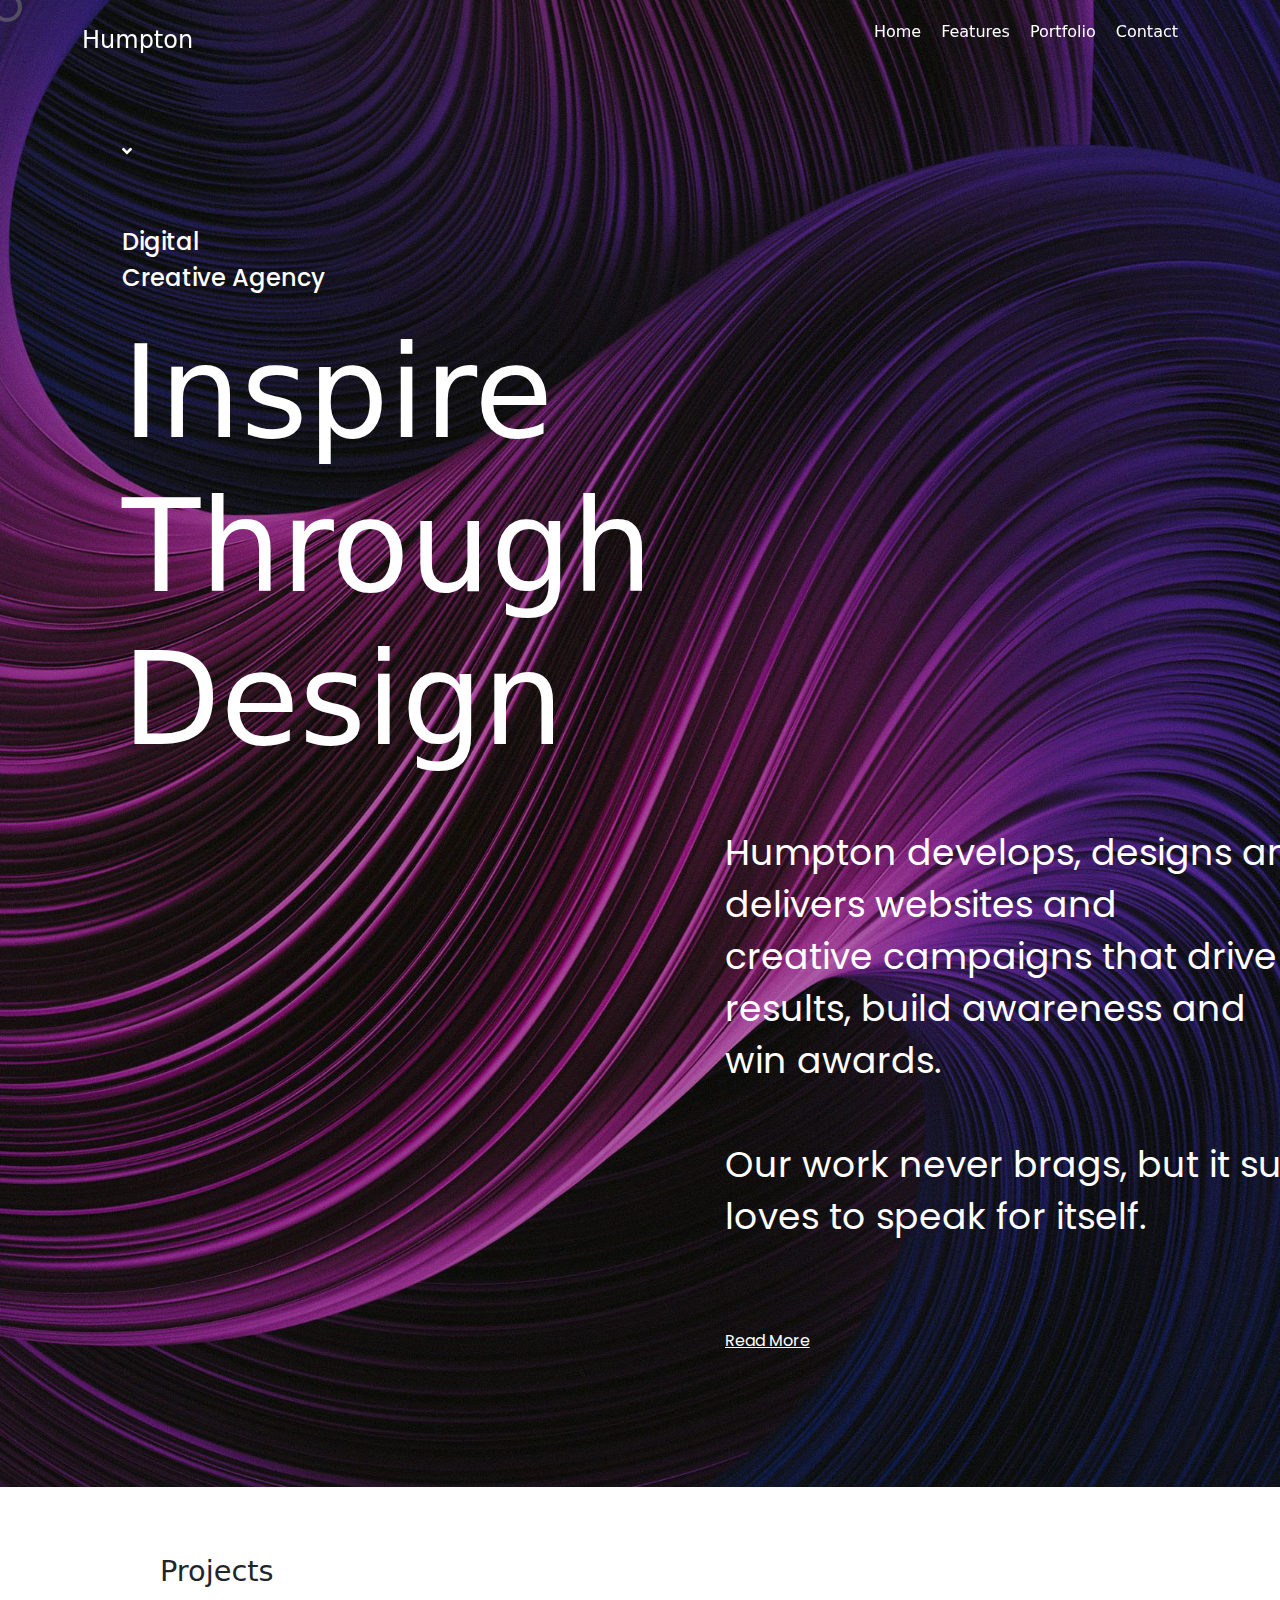
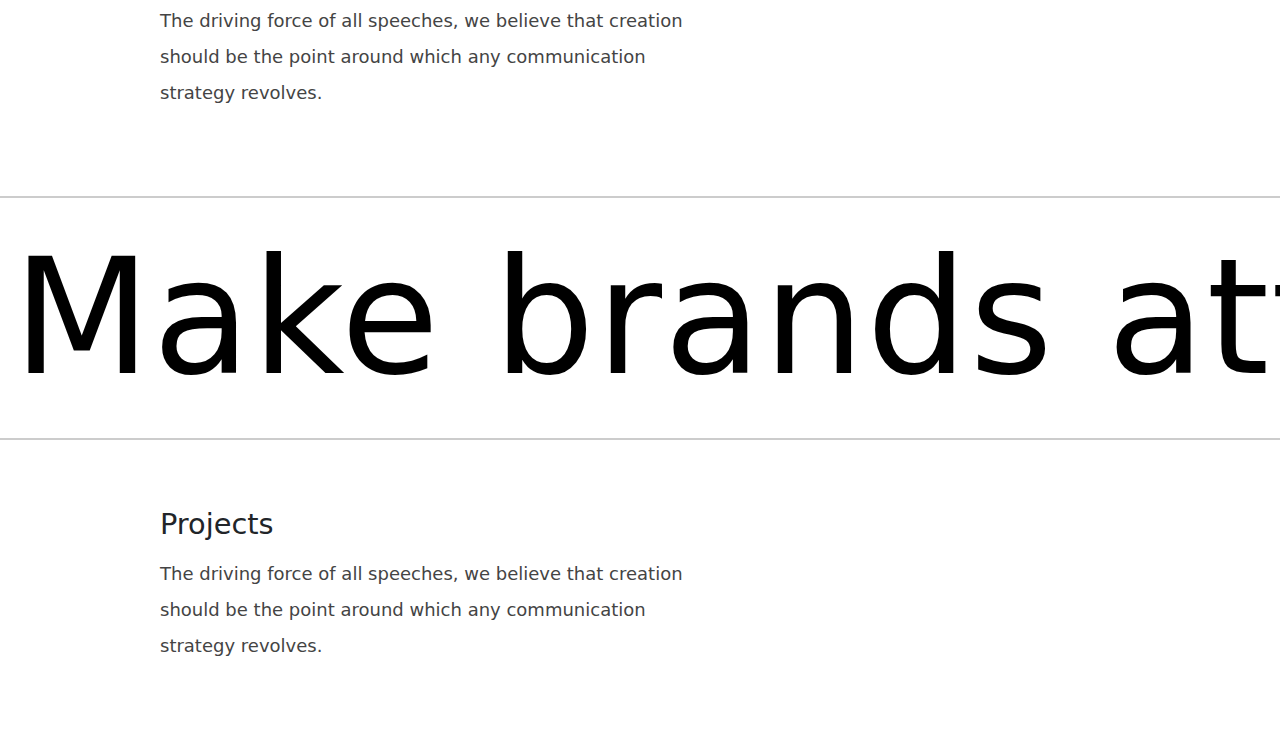
==== index.html @ 31790aa1 "first commit" ====
<!DOCTYPE html>
<html lang="en">
<head>
    <meta charset="UTF-8">
    <meta name="viewport" content="width=device-width, initial-scale=1.0">
    <title>Your Website Title</title>
    <link rel="stylesheet" href="styles.css">
    <link href="https://cdn.jsdelivr.net/npm/bootstrap@5.3.0/dist/css/bootstrap.min.css" rel="stylesheet">
    <link
  rel="stylesheet"
  href="https://cdn.jsdelivr.net/npm/swiper@10/swiper-bundle.min.css"
/>

<script src="https://cdn.jsdelivr.net/npm/swiper@10/swiper-bundle.min.js"></script>
    <link href="https://fonts.googleapis.com/css2?family=Poppins:wght@300;400;500;600&display=swap" rel="stylesheet">
    <link rel="stylesheet" href="https://cdnjs.cloudflare.com/ajax/libs/font-awesome/5.15.4/css/all.min.css">
</head>
<body>
    <div class="cursor"></div>
    <header>
        <div class="container">
            <div class="logo">
                <a href="#">Humpton</a>
            </div>
            <ul class="nav-links">
                <li><a href="#">Home</a></li>
                <li><a href="#">Features</a></li>
                <li><a href="#">Portfolio</a></li>
                <li><a href="#">Contact</a></li>
            </ul>
        </div>
    </header>
    <section id="hero" class="has-image">
    
        <div id="hero-styles" class="container">
          
            <div id="hero-caption" class="content-max-width text-align-left block-title">
                <div class="inner row">
                    
                    <div class="col-md-12">
                        <div class="hero-arrow ">
                            <i class="fas fa-angle-down"></i>
                        </div>
                        <div class="hero-subtitle"><span>Digital</span><br><span>Creative Agency</span></div>
                        <div class="hero-title-wrapper">
                            <div class="hero-title">
                                <span>Inspire<br>Through<br>Design</span>
                            </div>
                        </div>
                        
                    </div>
                    
                </div>

                <div class="row">

                    <div class="col-md-9 offset-md-8">
                        <div id="hero-description" class="content-max-width">
                            <div class="inner">
                                <div class="hero-text no-max-width">
                                    <div class="one_half">
                                        <!-- Add content for the left column if needed -->
                                    </div>
                                    <div class="one_half last">
                                        <div class="hero-text">
                                            <span>Humpton develops, designs and <br/>delivers websites and  <br/>creative campaigns that drive<br/> results, build awareness and<br/> win awards. <br><br> Our work never brags, but it sure loves to speak for itself.</span>
                                        </div>
                                        <br>
                                        
                                        <div class="button-wrap right button-link large-btn has-animation animated d-flex">
                                            <a class="read-more-link" href="about.html" data-type="page-transition">
                                                <div class="button-text sticky right">
                                                    <span data-hover="Read More">Read More</span>
                                                </div>
                                            </a>
                                            <div class="icon-wrap parallax-wrap">
                                                <div class="button-icon parallax-element">
                                                    <i class="fa-solid fa-arrow-right"></i>
                                                </div>
                                            </div>
                                           
                                        </div>
                                        
                                        
                                    </div>
                                </div>
                            </div>
                        </div>
                    </div>
                </div>
                
            </div>
        </div>

 
    </section>
    <section  class="projects-section "> 

                <h4 class="p-h">Projects</h3>
            <p class="p-p">The driving force of all speeches, we believe that creation <br/>should be the point around which any communication<br/> strategy revolves.</p>
    </section>
    <div class="marquee-container">
        <div class="marquee-lines"></div>
        <div class="marquee">
          <div class="marquee-text">
            <span>Make brands attractive and connect them to their audiences.</span>
          </div>
          <div class="marquee-text">
            <span>Make brands attractive and connect them to their audiences.</span>
          </div>
          <div class="marquee-text">
            <span>Make brands attractive and connect them to their audiences.</span>
          </div>
        </div>
        <div class="marquee-lines"></div>

      </div>
      <section  class="projects-section "> 

        <h4 class="p-h">Projects</h3>
    <p class="p-p">The driving force of all speeches, we believe that creation <br/>should be the point around which any communication<br/> strategy revolves.</p>
</section> 

</body>
<script>
           const cursor = document.querySelector('.cursor');

        document.addEventListener('mousemove', e => {
            cursor.setAttribute("style", "top: "+(e.pageY - 10)+"px; left: "+(e.pageX - 10)+"px;")
        })

        document.addEventListener('click', () => {
            cursor.classList.add("expand");

            setTimeout(() => {
                cursor.classList.remove("expand");
            }, 500)
        })
</script>
</html>
---- styles.css ----
/* Reset some default styles */
body, h1, h2, h3, p, ul, li {
    margin: 0;
    padding: 0;
  }
  
  body {
    font-family: Arial, sans-serif;
  }
  
  /* Header styles */
  header {
    color: #fff;
    position: fixed;
    width: 100%;
    z-index: 1000;
    transition: background-color 0.3s;
  }
  
  .header-sticky {
    background-color: rgba(0, 0, 0, 0.9);
  }
  
  .container {
    max-width: 1200px;
    margin: 0 auto;
    padding: 20px;
    display: flex;
    justify-content: space-between;
    align-items: center;
  }
  
  .logo a {
    color: #fff;
    font-size: 24px;
    text-decoration: none;
  }
  
  .nav-links {
    list-style: none;
    display: flex;
  }
  
  .nav-links li {
    margin-right: 20px;
  }
  
  .nav-links a {
    color: #fff;
    text-decoration: none;
    transition: color 0.3s;
  }
  
  .nav-links a:hover {
    color: #d5a368;
  }
  
  /* Hero section styles */
  #hero {
    position: relative;
    /* height: 200vh;  */
    /* padding-left: 60px; */
    padding: 60px;
    position: relative;
    background-image: url('./02hero-scaled.jpg');
    background-size: cover;
    background-position: center;
    color: #fff;
    display: flex;
    justify-content: center;
    align-items: center;
  }
  
  #hero-styles {
    position: relative;
    z-index: 2;
    /* padding-top: 60px; */
  }
  
  #hero-caption {
    color: #fff;
    padding: 40px;
  }
  
  .hero-subtitle {
    font-size: 24px;
    font-family: 'Poppins', sans-serif;
    font-weight: 500;
    line-height: 36px;
    margin-bottom: 20px;
    width: 100%;
    z-index: 10;
    position: relative;
    display: block;
    overflow: hidden;
    margin-left: 0px;

  }
  
  .hero-title {
    margin-top: 10px;
    margin-bottom: 20px;
    font-size: 10vw;
    line-height: 12vw;
    padding: 10;
  }
  
  .hero-footer {
    padding: 20px;
  }
  
  .scroll-down {
    display: inline-block;
    padding: 10px 20px;
    border: 2px solid #fff;
    border-radius: 50%;
    transition: background-color 0.3s;
  }
  
  .scroll-down:hover {
    background-color: #fff;
  }
  
  .scroll-down i {
    font-size: 24px;
  }
  
  #hero-image-wrapper {
    position: absolute;
    top: 0;
    left: 0;
    width: 100%;
    height: 100%;
    overflow: hidden;
    z-index: 1;
  }
  
  #hero-bg-image {
    position: absolute;
    top: 0;
    left: 0;
    width: 100%;
    height: 100%;
    background-size: cover;
    background-position: center center;
    background-repeat: no-repeat;
  }
  .inner{
    padding-top: 30px;

  }
  .hero-arrow{
    opacity: 1;
    transform: translate3d(0px, -60px, 0px);
    padding-top: 20px;
    margin-top: 30px;
  }
  .scroll-down {
    /* position: absolute; */
    /* bottom: 370px; */
    /* right: 20px; */
    opacity: 1;
    transition: opacity 0.3s;
    float: right;
  }
  
  .fade-out {
    opacity: 0;
  }
  .hero-text{
    font-size: 36px;
    font-family: 'Poppins', sans-serif;
    font-weight: 400;
    line-height: 52px;
    margin-bottom: 0px;
    width: 100%;
    max-width: 880px;
    z-index: 10;
    position: relative;
    display: block;
    overflow: hidden;
    margin-left: 0px;
    
  }


    #hero-description .col-md-7 {
            padding-top: 40px; 
            margin-left: 30px;
        }
.read-more-link{
    color: #fff;
    font-size: 16px;
    font-family: 'Poppins', sans-serif;
    font-weight: 400;
    line-height: 52px;
    margin-bottom: 0px;
    width: 100%;
    max-width: 880px;
    z-index: 10;
    position: relative;
    display: block;
    overflow: hidden;
    margin-left: 0px;
}
.button-wrap.right {
    margin-top: 20px;
}

/* Style the right arrow icon */
.read-more-link:hover .button-icon {
    transform: translateX(5px); /* Move the icon to the right */
}
.button-wrap.right {
    margin-top: 20px; /* Adjust this margin as needed */
    align-items: center; /* Align items vertically in the flex container */
}

.button-text.sticky {
    margin-right: 10px; /* Adjust this margin to make the button and icon closer */
}
.button-wrap.right {
    margin-top: 20px; /* Adjust this margin as needed */
    align-items: center; /* Align items vertically in the flex container */
    position: relative; /* Add relative positioning to the container */
}

.icon-wrap {
    display: none; /* Initially hide the icon */
    position: absolute; /* Position the icon absolutely within the container */
    right: 0;
}

.button-wrap.right:hover .icon-wrap {
    display: block; 
}

.projects-section{
    padding: 60px;
    margin-left: 100px;
}
.p-h{
    font-size: calc(1rem + 1vw);
    line-height: calc(1rem + 2.5vw);
}
.p-p{
    font-size: 18px;
    line-height: 36px;
    margin-bottom: 25px;
    color: #444;
    font-weight: 500;
}
.marquee {
      overflow: hidden;
      white-space: nowrap;
      
  }
  
  .marquee-text {
      display: inline-block;
      animation: marquee 15s linear infinite;
  }
  
  @keyframes marquee {
      0% {
      transform: translateX(0); 
    }
      100% { 
      transform: translateX(-100%); 
    }
  }
  .marquee-text span {
      display: inline-block;
    font-size: 10rem;
    color: black;
    letter-spacing: .01em;
    padding: 0 1vw;
    white-space: nowrap; /* Prevent text from wrapping */
  }
  
  .content{
    position: relative;
    padding: 60px 0;
    text-align: center;
    line-height: 1.5;
  }
  .marquee-lines {
    border-top: 1px solid #ccc;
    border-bottom: 1px solid #ccc;
  }
  .cursor {
    width: 20px;
    height: 20px;
    /* border: 1px solid white; */
    border-radius: 50%;
    position: absolute;
    pointer-events: none;
    z-index: 9999;
}

.cursor::after {
    content: "";
    width: 30px;
    height: 30px;
    position: absolute;
    border: 4px solid gray;
    border-radius: 50%;
    opacity: .5;
    top: -8px;
    left: -8px;
    /* animation: cursorAnim2 .5s infinite alternate; */
}

@keyframes cursorAnim {
    from {
        transform: scale(1);
    }
    to {
        transform: scale(.7);
    }
}

@keyframes cursorAnim2 {
    from {
        transform: scale(1);
    }
    to {
        transform: scale(.4);
    }
}

@keyframes cursorAnim3 {
    0% {
        transform: scale(1);
    }
    50% {
        transform: scale(3);
    }
    100% {
        transform: scale(1);
        opacity: 0;
    }
}

.expand {
    animation: cursorAnim3 .5s forwards;

}
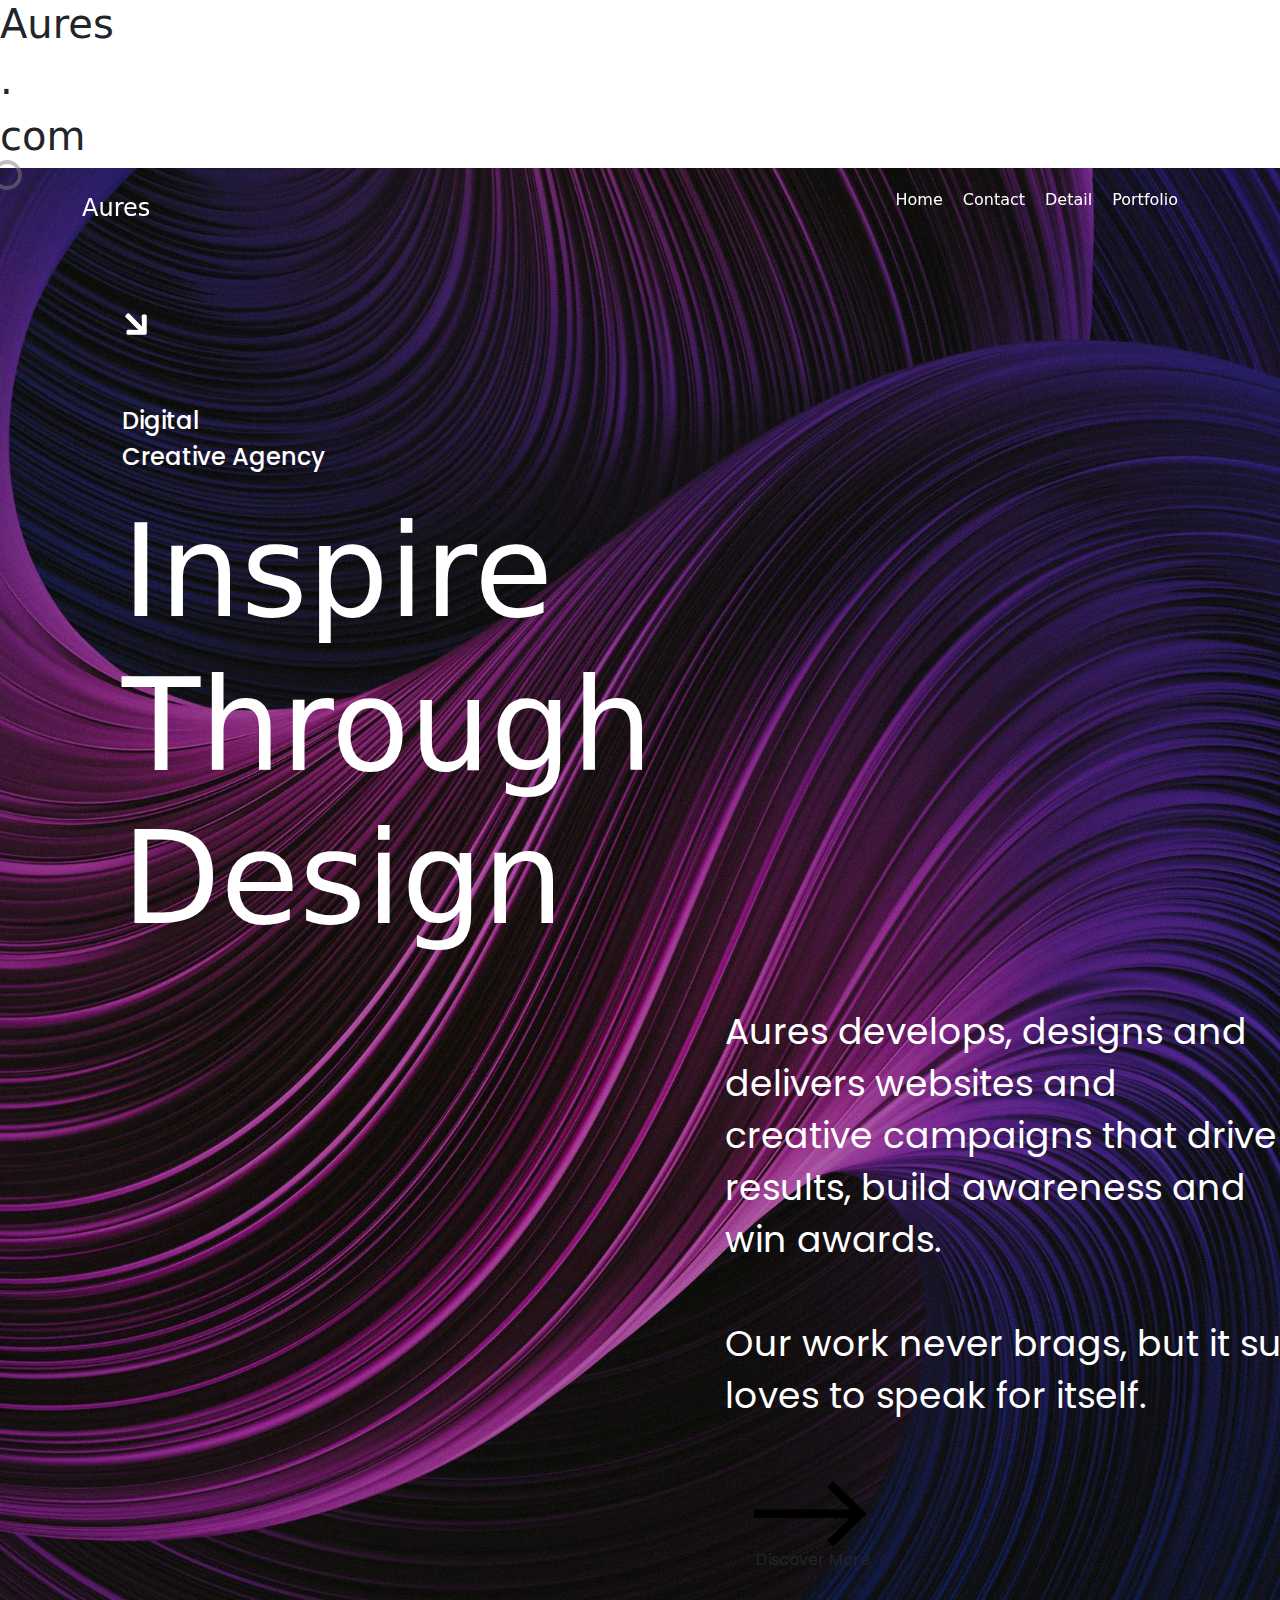
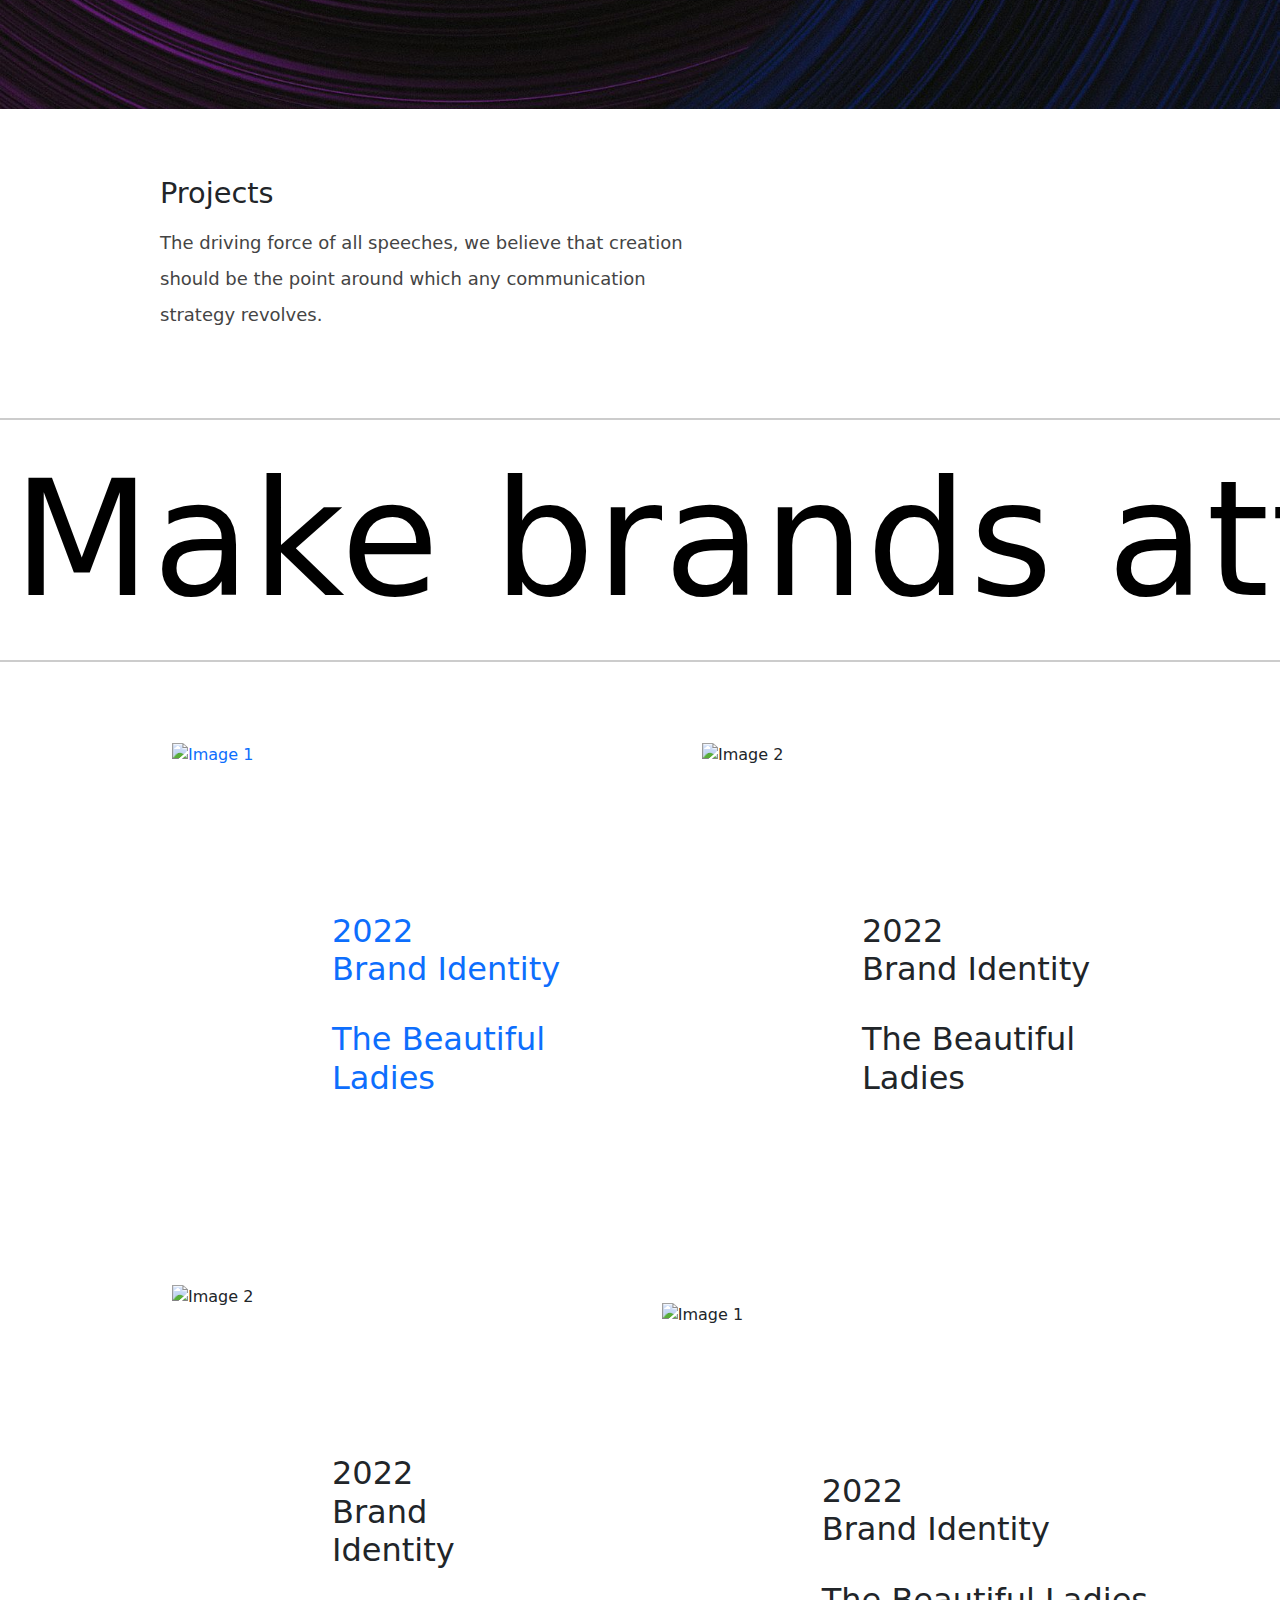
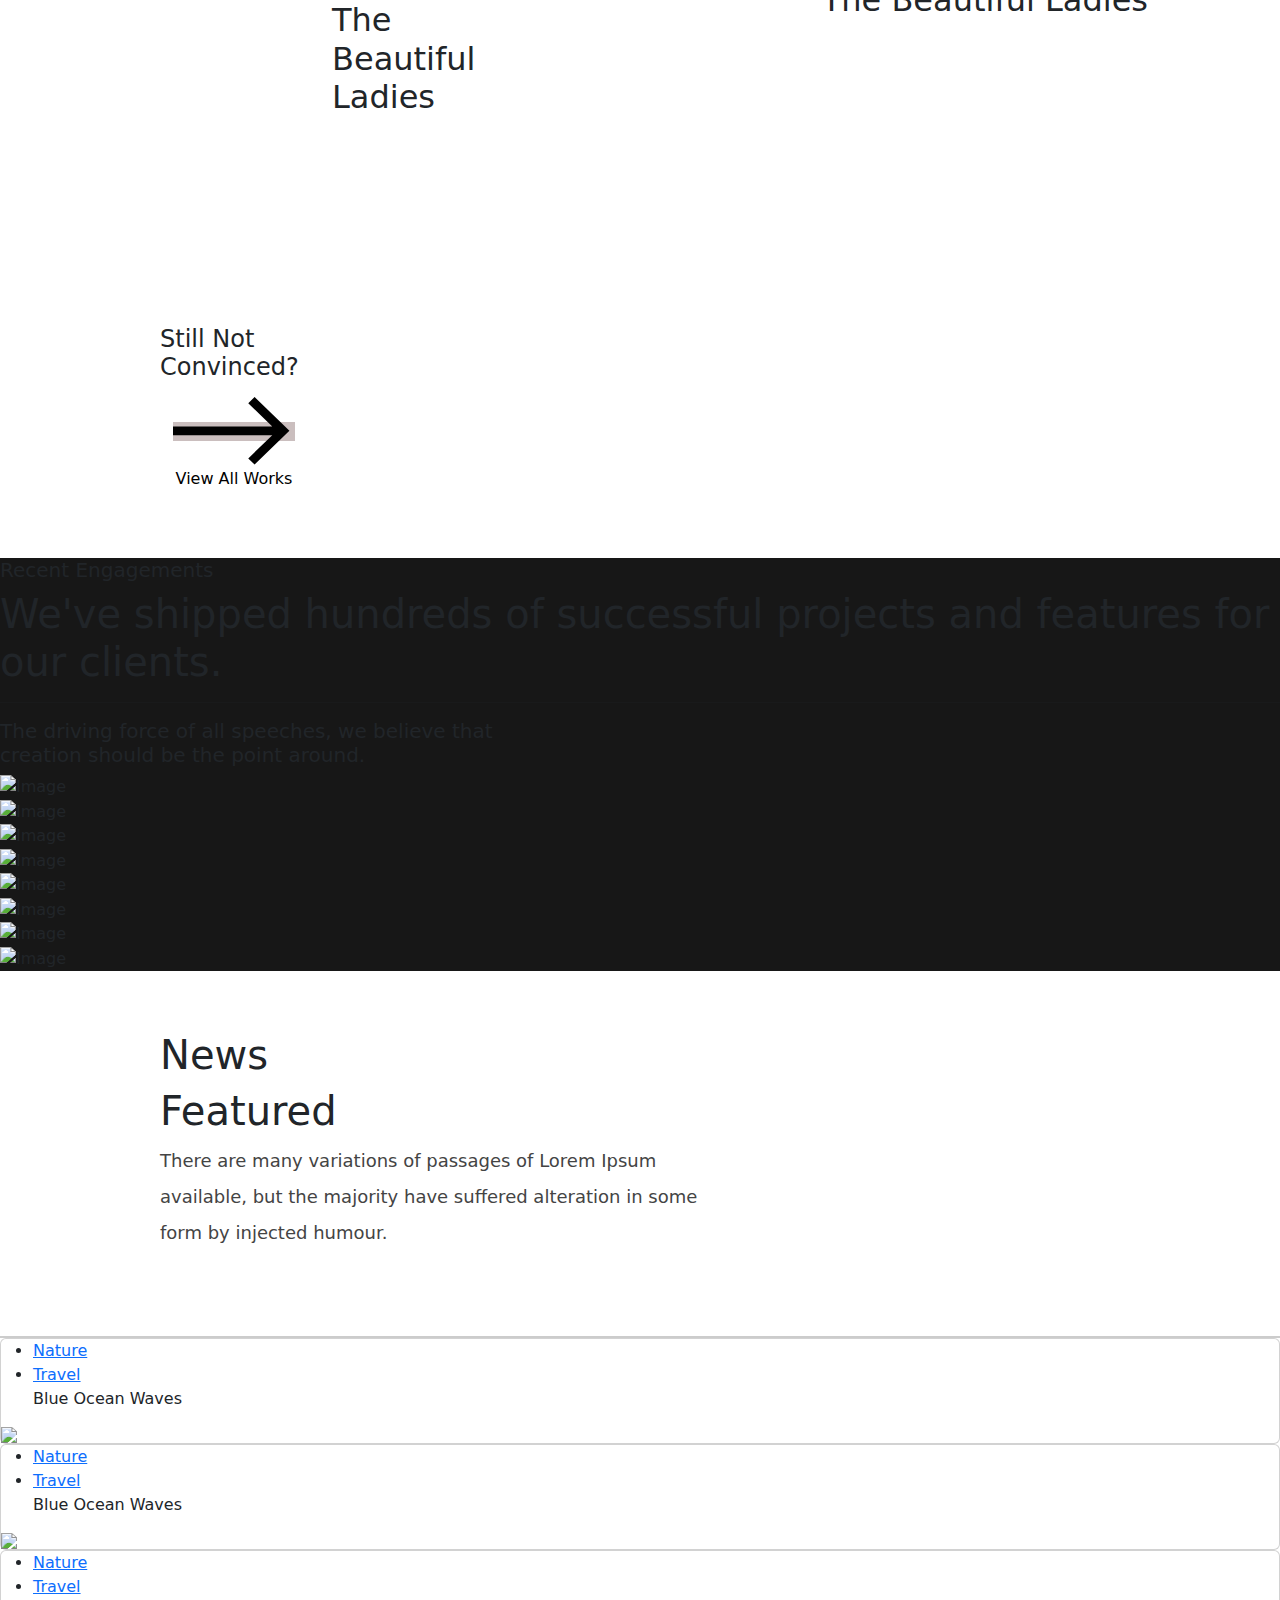
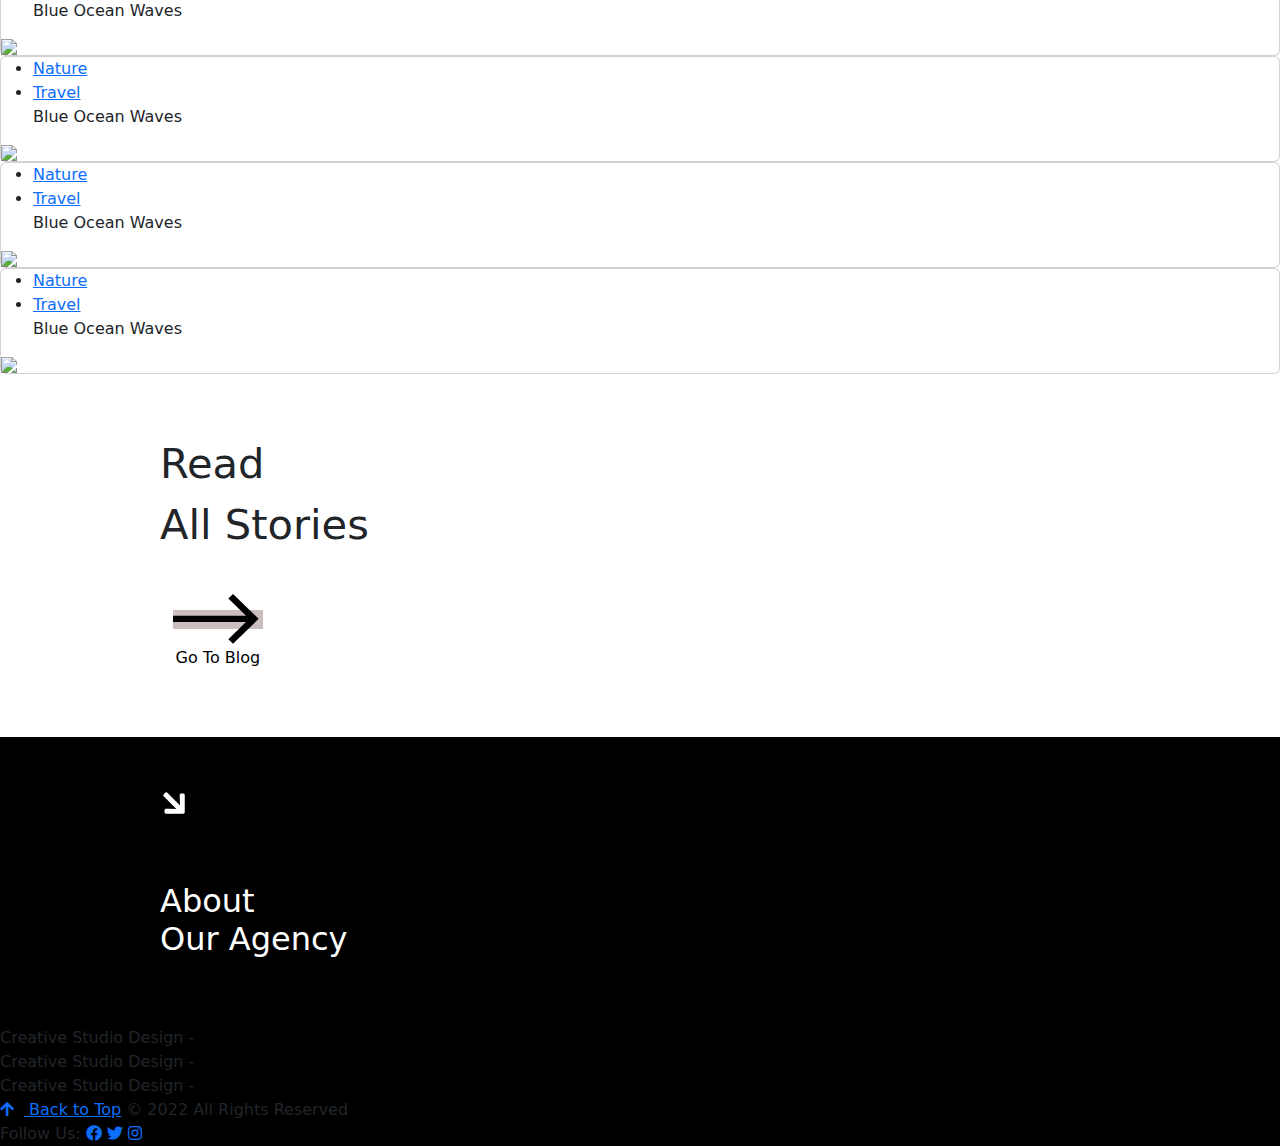
==== commit 9c58bdc2: "Presloader chnaged" ====
--- a/index.html
+++ b/index.html
@@ -1,140 +1,493 @@
 <!DOCTYPE html>
 <html lang="en">
+
 <head>
     <meta charset="UTF-8">
     <meta name="viewport" content="width=device-width, initial-scale=1.0">
-    <title>Your Website Title</title>
+    <title>Aures</title>
     <link rel="stylesheet" href="styles.css">
+    <script src="https://code.jquery.com/jquery-3.6.0.min.js"></script>
     <link href="https://cdn.jsdelivr.net/npm/bootstrap@5.3.0/dist/css/bootstrap.min.css" rel="stylesheet">
-    <link
-  rel="stylesheet"
-  href="https://cdn.jsdelivr.net/npm/swiper@10/swiper-bundle.min.css"
-/>
-
-<script src="https://cdn.jsdelivr.net/npm/swiper@10/swiper-bundle.min.js"></script>
+    <link rel="stylesheet" href="https://cdn.jsdelivr.net/npm/swiper@10/swiper-bundle.min.css" />
+    <link href='https://fonts.googleapis.com/css?family=Poppins' rel='stylesheet'>
+    <script src="https://cdn.jsdelivr.net/npm/swiper@10/swiper-bundle.min.js"></script>
     <link href="https://fonts.googleapis.com/css2?family=Poppins:wght@300;400;500;600&display=swap" rel="stylesheet">
     <link rel="stylesheet" href="https://cdnjs.cloudflare.com/ajax/libs/font-awesome/5.15.4/css/all.min.css">
+    <script src="https://cdnjs.cloudflare.com/ajax/libs/ScrollMagic/2.0.8/ScrollMagic.min.js"></script>
+    <script src="https://cdnjs.cloudflare.com/ajax/libs/ScrollMagic/2.0.8/plugins/debug.addIndicators.min.js"></script>
+    <script src="home.js"></script>
+    <!-- Include GSAP -->
+    <script src="https://cdnjs.cloudflare.com/ajax/libs/gsap/3.9.1/gsap.min.js"></script>
+    <script type="text/javascript" src="http://ajax.googleapis.com/ajax/libs/jquery/1.7.1/jquery.min.js"></script>
+    <script type="text/javascript" src="javascript/smoothscroll.js"></script>
+
+    <!-- Include ScrollTrigger plugin -->
+    <script src="https://cdnjs.cloudflare.com/ajax/libs/gsap/3.10.2/ScrollTrigger.min.js"></script>
+    <script src="https://cdn.jsdelivr.net/gh/studio-freight/lenis@1.0.19/bundled/lenis.min.js"></script>
+
 </head>
+
 <body>
+    <div class="preloader">
+        <div class="text-container">
+            <h1>Aures</h1>
+            <h1>.</h1>
+            <h1>com</h1>
+        </div>
+    </div>
     <div class="cursor"></div>
+
     <header>
         <div class="container">
             <div class="logo">
-                <a href="#">Humpton</a>
+                <a href="#">Aures</a>
+            </div>
+            <div class="hamburger-menu">
+                <div class="hamburger-icon">
+                    <span class="bar"></span>
+                    <span class="bar"></span>
+                    <span class="bar"></span>
+                </div>
             </div>
             <ul class="nav-links">
                 <li><a href="#">Home</a></li>
-                <li><a href="#">Features</a></li>
-                <li><a href="#">Portfolio</a></li>
-                <li><a href="#">Contact</a></li>
+                <li><a href="contactus.html">Contact</a></li>
+                <li><a href="portfolioDetails.html">Detail</a></li>
+                <li><a href="portfolio.html">Portfolio</a></li>
+
             </ul>
         </div>
     </header>
-    <section id="hero" class="has-image">
-    
-        <div id="hero-styles" class="container">
-          
-            <div id="hero-caption" class="content-max-width text-align-left block-title">
-                <div class="inner row">
-                    
-                    <div class="col-md-12">
-                        <div class="hero-arrow ">
-                            <i class="fas fa-angle-down"></i>
-                        </div>
-                        <div class="hero-subtitle"><span>Digital</span><br><span>Creative Agency</span></div>
-                        <div class="hero-title-wrapper">
-                            <div class="hero-title">
-                                <span>Inspire<br>Through<br>Design</span>
-                            </div>
-                        </div>
-                        
-                    </div>
-                    
-                </div>
-
-                <div class="row">
-
-                    <div class="col-md-9 offset-md-8">
-                        <div id="hero-description" class="content-max-width">
-                            <div class="inner">
-                                <div class="hero-text no-max-width">
-                                    <div class="one_half">
-                                        <!-- Add content for the left column if needed -->
-                                    </div>
-                                    <div class="one_half last">
-                                        <div class="hero-text">
-                                            <span>Humpton develops, designs and <br/>delivers websites and  <br/>creative campaigns that drive<br/> results, build awareness and<br/> win awards. <br><br> Our work never brags, but it sure loves to speak for itself.</span>
+    <div id="content-scroll">
+        <!-- Main -->
+        <div id="main">
+            <section id="hero" class="has-image">
+                <a href="#bottom" id="down1" class="down" style="display:block"></a>
+
+                <a name="bottom" id="bottom"></a>
+                <div id="hero-styles" class="container">
+                    <div id="hero-caption" class="content-max-width text-align-left block-title">
+                        <div class="inner row">
+
+                            <div class="col-md-12">
+                                <div class="hero-arrow ">
+                                    <i style="transform: rotate(45deg); font-size: xx-large;"
+                                        class="fas fa-arrow-right"></i>
+
+                                </div>
+                                <div class="hero-subtitle"><span>Digital</span><br><span>Creative Agency</span></div>
+                                <div class="hero-title-wrapper">
+                                    <div class="hero-title">
+                                        <span>Inspire<br>Through<br>Design</span>
+                                    </div>
+                                </div>
+                            </div>
+                        </div>
+                        <div class="row">
+
+                            <div class="col-md-9 offset-md-8">
+                                <div id="hero-description" class="content-max-width">
+                                    <div class="inner">
+                                        <div class="hero-text no-max-width">
+                                            <div class="one_half">
+                                                <!-- Add content for the left column if needed -->
+                                            </div>
+                                            <div class="one_half last">
+                                                <div class="hero-text">
+                                                    <span>Aures develops, designs and <br />delivers websites and
+                                                        <br />creative campaigns that drive<br /> results, build
+                                                        awareness
+                                                        and<br /> win awards. <br><br> Our work never brags, but it sure
+                                                        loves
+                                                        to speak for itself.</span>
+                                                </div>
+                                                <br>
+                                                <main style="margin-left: 16px;margin-bottom: 10px;"
+                                                    data-form-type="card">
+                                                    <a href="javascript:;" class="btn">
+                                                        <span class="btn__white-circle">
+                                                            <svg xmlns="http://www.w3.org/2000/svg"
+                                                                id="icon-arrow-right" viewBox="0 0 21 12">
+                                                                <path
+                                                                    d="M17.104 5.072l-4.138-4.014L14.056 0l6 5.82-6 5.82-1.09-1.057 4.138-4.014H0V5.072h17.104z">
+                                                                </path>
+                                                            </svg>
+                                                        </span>
+                                                        <span class="btn__text">Discover More</span>
+                                                    </a>
+                                                </main>
+                                            </div>
                                         </div>
+                                    </div>
+                                </div>
+                            </div>
+                        </div>
+                    </div>
+                </div>
+            </section>
+            <section class="projects-section ">
+
+                <h4 class="p-h">Projects</h3>
+                    <p class="p-p">The driving force of all speeches, we believe that creation <br />should be the point
+                        around
+                        which any communication<br /> strategy revolves.</p>
+            </section>
+            <div class="marquee-container">
+                <div class="marquee-lines"></div>
+                <div class="marquee">
+                    <div class="marquee-text">
+                        <span>Make brands attractive and connect them to their audiences.</span>
+                    </div>
+                    <div class="marquee-text">
+                        <span>Make brands attractive and connect them to their audiences.</span>
+                    </div>
+                    <div class="marquee-text">
+                        <span>Make brands attractive and connect them to their audiences.</span>
+                    </div>
+                </div>
+                <div class="marquee-lines"></div>
+
+            </div>
+            <section class="projects-section image-section animated-section">
+                <div class="container">
+                    <div class="row">
+                        <div class="col-md-6">
+                            <a style="text-decoration: none;" href="portfolioDetails.html">
+                                <div class="image-container ">
+                                    <img class="parallax-img" data-velocity="10" src="images/image1.jpg" alt="Image 1"
+                                        style="width: 100%; ">
+                                    <div class="projects-section image-text">
+                                        <div class="hero-arrow ">
+                                            <i style="color: white;transform: rotate(45deg); font-size: xx-large;"
+                                                class="fas fa-arrow-right"></i>
+
+                                        </div>
+                                        <div class="item-caption">
+
+                                            <h2 class="item-cat">
+                                                <span>2022</span>
+                                                <br>
+                                                <span>Brand
+                                                    Identity</span>
+                                            </h2>
+                                            <br>
+                                            <h2 class="item-title">
+                                                <span>The </span><span> Beautiful</span><span> Ladies</span>
+                                            </h2>
+                                        </div>
+                                    </div>
+                                </div>
+                            </a>
+                        </div>
+                        <div class="col-md-6 d-flex floating-image"
+                            style="justify-content: flex-end;align-items: center;">
+                            <div class="image-container">
+
+                                <img class="parallax-img" data-velocity="-15" src="images/image2.jpg" alt="Image 2"
+                                    style="width: 100%; height: 500px;margin:auto">
+                                <div class="projects-section image-text">
+                                    <div class="hero-arrow ">
+                                        <i style="color: white;transform: rotate(45deg); font-size: xx-large;"
+                                            class="fas fa-arrow-right"></i>
+
+                                    </div>
+                                    <div class="item-caption">
+                                        <h2 class="item-cat">
+                                            <span>2022</span>
+                                            <br>
+                                            <span>Brand
+                                                Identity</span>
+                                        </h2>
                                         <br>
-                                        
-                                        <div class="button-wrap right button-link large-btn has-animation animated d-flex">
-                                            <a class="read-more-link" href="about.html" data-type="page-transition">
-                                                <div class="button-text sticky right">
-                                                    <span data-hover="Read More">Read More</span>
-                                                </div>
-                                            </a>
-                                            <div class="icon-wrap parallax-wrap">
-                                                <div class="button-icon parallax-element">
-                                                    <i class="fa-solid fa-arrow-right"></i>
-                                                </div>
-                                            </div>
-                                           
-                                        </div>
-                                        
-                                        
-                                    </div>
-                                </div>
-                            </div>
-                        </div>
-                    </div>
-                </div>
-                
+                                        <h2 class="item-title">
+                                            <span>The </span><span> Beautiful</span><span> Ladies</span>
+                                        </h2>
+                                    </div>
+                                </div>
+                            </div>
+                        </div>
+                    </div>
+                </div>
+                <div class="container">
+                    <div class="row">
+                        <div class="col-md-4 ">
+                            <div class="image-container">
+                                <img class="parallax-img" data-velocity="-10" src="images/image4.jpg" alt="Image 2"
+                                    style="width: 80%; height: 500px;margin-top: 80px;">
+                                <div class="projects-section image-text">
+                                    <div class="hero-arrow ">
+                                        <i style="color: white;transform: rotate(45deg); font-size: xx-large;"
+                                            class="fas fa-arrow-right"></i>
+                                    </div>
+                                    <div class="item-caption">
+                                        <h2 class="item-cat">
+                                            <span>2022</span>
+                                            <br>
+                                            <span>Brand
+                                                Identity</span>
+                                        </h2>
+                                        <br>
+                                        <h2 class="item-title">
+                                            <span>The </span><span> Beautiful</span><span> Ladies</span>
+                                        </h2>
+                                    </div>
+                                </div>
+                            </div>
+                        </div>
+                        <div class="col-md-8 d-flex " style="justify-content: flex-end;align-items: center;">
+                            <div class="image-container">
+
+                                <img src="images/image3.jpg" alt="Image 1" style="width: 80%;margin-right: auto; "
+                                    class="parallax-img" data-velocity="10">
+                                <div class="projects-section image-text">
+                                    <div class="hero-arrow ">
+                                        <i style="color: white;transform: rotate(45deg); font-size: xx-large;"
+                                            class="fas fa-arrow-right"></i>
+
+                                    </div>
+                                    <div class="item-caption">
+                                        <h2 class="item-cat">
+                                            <span>2022</span>
+                                            <br>
+                                            <span>Brand
+                                                Identity</span>
+                                        </h2>
+                                        <br>
+                                        <h2 class="item-title">
+                                            <span>The </span><span> Beautiful</span><span> Ladies</span>
+                                        </h2>
+                                    </div>
+                                </div>
+                            </div>
+                        </div>
+                    </div>
+                </div>
+            </section>
+            <section class="projects-section ">
+                <h4 class="see-more-portfolio">Still Not
+                    <br /> Convinced?
+                </h4>
+                <main data-form-type="card">
+                    <a href="javascript:;" class="btn">
+                        <span class="btn__white-circle" style="background-color: #cabebe;">
+                            <svg xmlns="http://www.w3.org/2000/svg" id="icon-arrow-right" viewBox="0 0 21 12">
+                                <path
+                                    d="M17.104 5.072l-4.138-4.014L14.056 0l6 5.82-6 5.82-1.09-1.057 4.138-4.014H0V5.072h17.104z">
+                                </path>
+                            </svg>
+                        </span>
+                        <span style="color: #000;" class="btn__text">View All Works</span>
+                    </a>
+                </main>
+            </section>
+            <div class="content-row full dark-section text-align-center " style="background-color: #171717;">
+                <div class="slowed-pin ">
+                    <div class="slowed-text text-align-center">
+                        <h5>Recent Engagements</h5>
+                        <h1 class="big-title">We've shipped hundreds of successful projects and features for our
+                            clients.</h1>
+                        <hr>
+                        <h5>The driving force of all speeches, we believe that <br class="destroy"> creation should be
+                            the point around.</h5>
+                    </div>
+
+                    <div class="slowed-images">
+                        <div class="slowed-image-left">
+                            <img src="images/studio01.jpg" class="link" alt="Image">
+                        </div>
+                        <div class="slowed-image-right">
+                            <img src="images/studio02.jpg" class="link" alt="Image">
+                        </div>
+                        <div class="slowed-image-left">
+                            <img src="images/studio03.jpg" class="link" alt="Image">
+                        </div>
+                        <div class="slowed-image-right">
+                            <img src="images/studio04.jpg" class="link" alt="Image">
+                        </div>
+                        <div class="slowed-image-left">
+                            <img src="images/studio01.jpg" class="link" alt="Image">
+                        </div>
+                        <div class="slowed-image-right">
+                            <img src="images/studio02.jpg" class="link" alt="Image">
+                        </div>
+                        <div class="slowed-image-left">
+                            <img src="images/studio03.jpg" class="link" alt="Image">
+                        </div>
+                        <div class="slowed-image-right">
+                            <img src="images/studio04.jpg" class="link" alt="Image">
+                        </div>
+                    </div>
+                </div>
             </div>
+            <section class="projects-section ">
+                <h1 class="has-mask-fill no-margins">News</h1>
+                <h1 class="has-mask-fill">Featured</h1>
+                <p class="p-p">There are many variations of passages of Lorem
+                    Ipsum<br /> available, but the majority have suffered alteration in some <br />form
+                    by injected humour.</p>
+
+            </section>
+            <div class="marquee-lines"></div>
+            <section id="horizontal-scoll">
+                <div class="horizontal-scoll-wrapper">
+                    <div class="horizontal">
+                        <div>
+                            <div class="card">
+                                <ul class="post-categories card-text ">
+                                    <div class="news-panel">
+                                        <li class="link"><a class="link" data-type="page-transition"
+                                                rel="category tag"><span data-hover="Nature">Nature</span></a></li>
+                                        <li class="link"><a class="link" data-type="page-transition"                
+                                                rel="category tag"><span data-hover="Travel">Travel</span></a></li>
+                                    </div>
+
+                                    <div class="news-panel-title"><span>Blue Ocean Waves</span>
+                                    </div>
+                                </ul>
+                                <img src="images/card1.png" />
+                            </div>
+                        </div>
+                        <div>
+                            <div class="card">
+                                <ul class="post-categories card-text ">
+                                    <div class="news-panel">
+                                        <li class="link"><a class="link" data-type="page-transition"
+                                                rel="category tag"><span data-hover="Nature">Nature</span></a></li>
+                                        <li class="link"><a class="link" data-type="page-transition"
+                                                rel="category tag"><span data-hover="Travel">Travel</span></a></li>
+                                    </div>
+
+                                    <div class="news-panel-title"><span>Blue Ocean Waves</span>
+                                    </div>
+                                </ul>
+                                <img src="images/card2.png" />
+                            </div>
+                        </div>
+                        <div>
+                            <div class="card">
+                                <ul class="post-categories card-text ">
+                                    <div class="news-panel">
+                                        <li class="link"><a class="link" data-type="page-transition"
+                                                rel="category tag"><span data-hover="Nature">Nature</span></a></li>
+                                        <li class="link"><a class="link" data-type="page-transition"
+                                                rel="category tag"><span data-hover="Travel">Travel</span></a></li>
+                                    </div>
+
+                                    <div class="news-panel-title"><span>Blue Ocean Waves</span>
+                                    </div>
+                                </ul>
+                                <img src="images/card3.png" />
+                            </div>
+                        </div>
+                        <div>
+                            <div class="card">
+                                <ul class="post-categories card-text ">
+                                    <div class="news-panel">
+                                        <li class="link"><a class="link" data-type="page-transition"
+                                                rel="category tag"><span data-hover="Nature">Nature</span></a></li>
+                                        <li class="link"><a class="link" data-type="page-transition"
+                                                rel="category tag"><span data-hover="Travel">Travel</span></a></li>
+                                    </div>
+
+                                    <div class="news-panel-title"><span>Blue Ocean Waves</span>
+                                    </div>
+                                </ul>
+                                <img src="images/card4.png" />
+                            </div>
+                        </div>
+                        <div>
+                            <div class="card">
+                                <ul class="post-categories card-text ">
+                                    <div class="news-panel">
+                                        <li class="link"><a class="link" data-type="page-transition"
+                                                rel="category tag"><span data-hover="Nature">Nature</span></a></li>
+                                        <li class="link"><a class="link" data-type="page-transition"
+                                                rel="category tag"><span data-hover="Travel">Travel</span></a></li>
+                                    </div>
+
+                                    <div class="news-panel-title"><span>Blue Ocean Waves</span>
+                                    </div>
+                                </ul>
+                                <img src="images/card5.png" />
+                            </div>
+                        </div>
+                        <div>
+                            <div class="card">
+                                <ul class="post-categories card-text ">
+                                    <div class="news-panel">
+                                        <li class="link"><a class="link" data-type="page-transition"
+                                                rel="category tag"><span data-hover="Nature">Nature</span></a></li>
+                                        <li class="link"><a class="link" data-type="page-transition"
+                                                rel="category tag"><span data-hover="Travel">Travel</span></a></li>
+                                    </div>
+
+                                    <div class="news-panel-title"><span>Blue Ocean Waves</span>
+                                    </div>
+                                </ul>
+                                <img src="images/card1.png" />
+
+                            </div>
+                        </div>
+                    </div>
+                </div>
+            </section>
+            <section class="projects-section ">
+                <h4 class="see-more-portfolio" style="font-size: calc(1rem + 2vw);
+    line-height: calc(1rem + 3.5vw); font-weight: 500;">Read
+                    <br /> All Stories
+                </h4>
+                <br>
+                <main data-form-type="card">
+                    <a href="javascript:;" class="btn">
+                        <span class="btn__white-circle" style="background-color: #cabebe;">
+                            <svg xmlns="http://www.w3.org/2000/svg" id="icon-arrow-right" viewBox="0 0 21 12">
+                                <path
+                                    d="M17.104 5.072l-4.138-4.014L14.056 0l6 5.82-6 5.82-1.09-1.057 4.138-4.014H0V5.072h17.104z">
+                                </path>
+                            </svg>
+                        </span>
+                        <span style="color: #000;" class="btn__text">Go To Blog</span>
+                    </a>
+                </main>
+            </section>
+            <section class="footer-last" style="background-color: #000;">
+                <div class="projects-section">
+                    <div class="hero-arrow ">
+                        <i style="color: white;transform: rotate(45deg); font-size: xx-large;"
+                            class="fas fa-arrow-right"></i>
+
+                    </div>
+                    <h2 style="color: white;">About <br />Our Agency</h2>
+                </div>
+                <div class="marquee-container">
+                    <div class="marquee2">
+                        <div class="marquee-text2">
+                            <span>Creative Studio Design - </span>
+                        </div>
+                        <div class="marquee-text2">
+                            <span>Creative Studio Design - </span>
+                        </div>
+                        <div class="marquee-text2">
+                            <span>Creative Studio Design - </span>
+                        </div>
+                    </div>
+                    <footer class="footer">
+                        <div class="footer-container">
+                            <div class="footer-items">
+                                <a href="#"><i style="margin-right: 10px;" class="fas fa-arrow-up"></i> Back to Top</a>
+                                <span>&copy; 2022 All Rights Reserved</span>
+                                <div class="follow-us">
+                                    <span>Follow Us:</span>
+                                    <a href="#"><i class="fab fa-facebook"></i></a>
+                                    <a href="#"><i class="fab fa-twitter"></i></a>
+                                    <a href="#"><i class="fab fa-instagram"></i></a>
+                                </div>
+                            </div>
+                        </div>
+                    </footer>
+                </div>
+            </section>
         </div>
-
- 
-    </section>
-    <section  class="projects-section "> 
-
-                <h4 class="p-h">Projects</h3>
-            <p class="p-p">The driving force of all speeches, we believe that creation <br/>should be the point around which any communication<br/> strategy revolves.</p>
-    </section>
-    <div class="marquee-container">
-        <div class="marquee-lines"></div>
-        <div class="marquee">
-          <div class="marquee-text">
-            <span>Make brands attractive and connect them to their audiences.</span>
-          </div>
-          <div class="marquee-text">
-            <span>Make brands attractive and connect them to their audiences.</span>
-          </div>
-          <div class="marquee-text">
-            <span>Make brands attractive and connect them to their audiences.</span>
-          </div>
-        </div>
-        <div class="marquee-lines"></div>
-
-      </div>
-      <section  class="projects-section "> 
-
-        <h4 class="p-h">Projects</h3>
-    <p class="p-p">The driving force of all speeches, we believe that creation <br/>should be the point around which any communication<br/> strategy revolves.</p>
-</section> 
-
+    </div>
 </body>
-<script>
-           const cursor = document.querySelector('.cursor');
-
-        document.addEventListener('mousemove', e => {
-            cursor.setAttribute("style", "top: "+(e.pageY - 10)+"px; left: "+(e.pageX - 10)+"px;")
-        })
-
-        document.addEventListener('click', () => {
-            cursor.classList.add("expand");
-
-            setTimeout(() => {
-                cursor.classList.remove("expand");
-            }, 500)
-        })
-</script>
-</html>
+</html>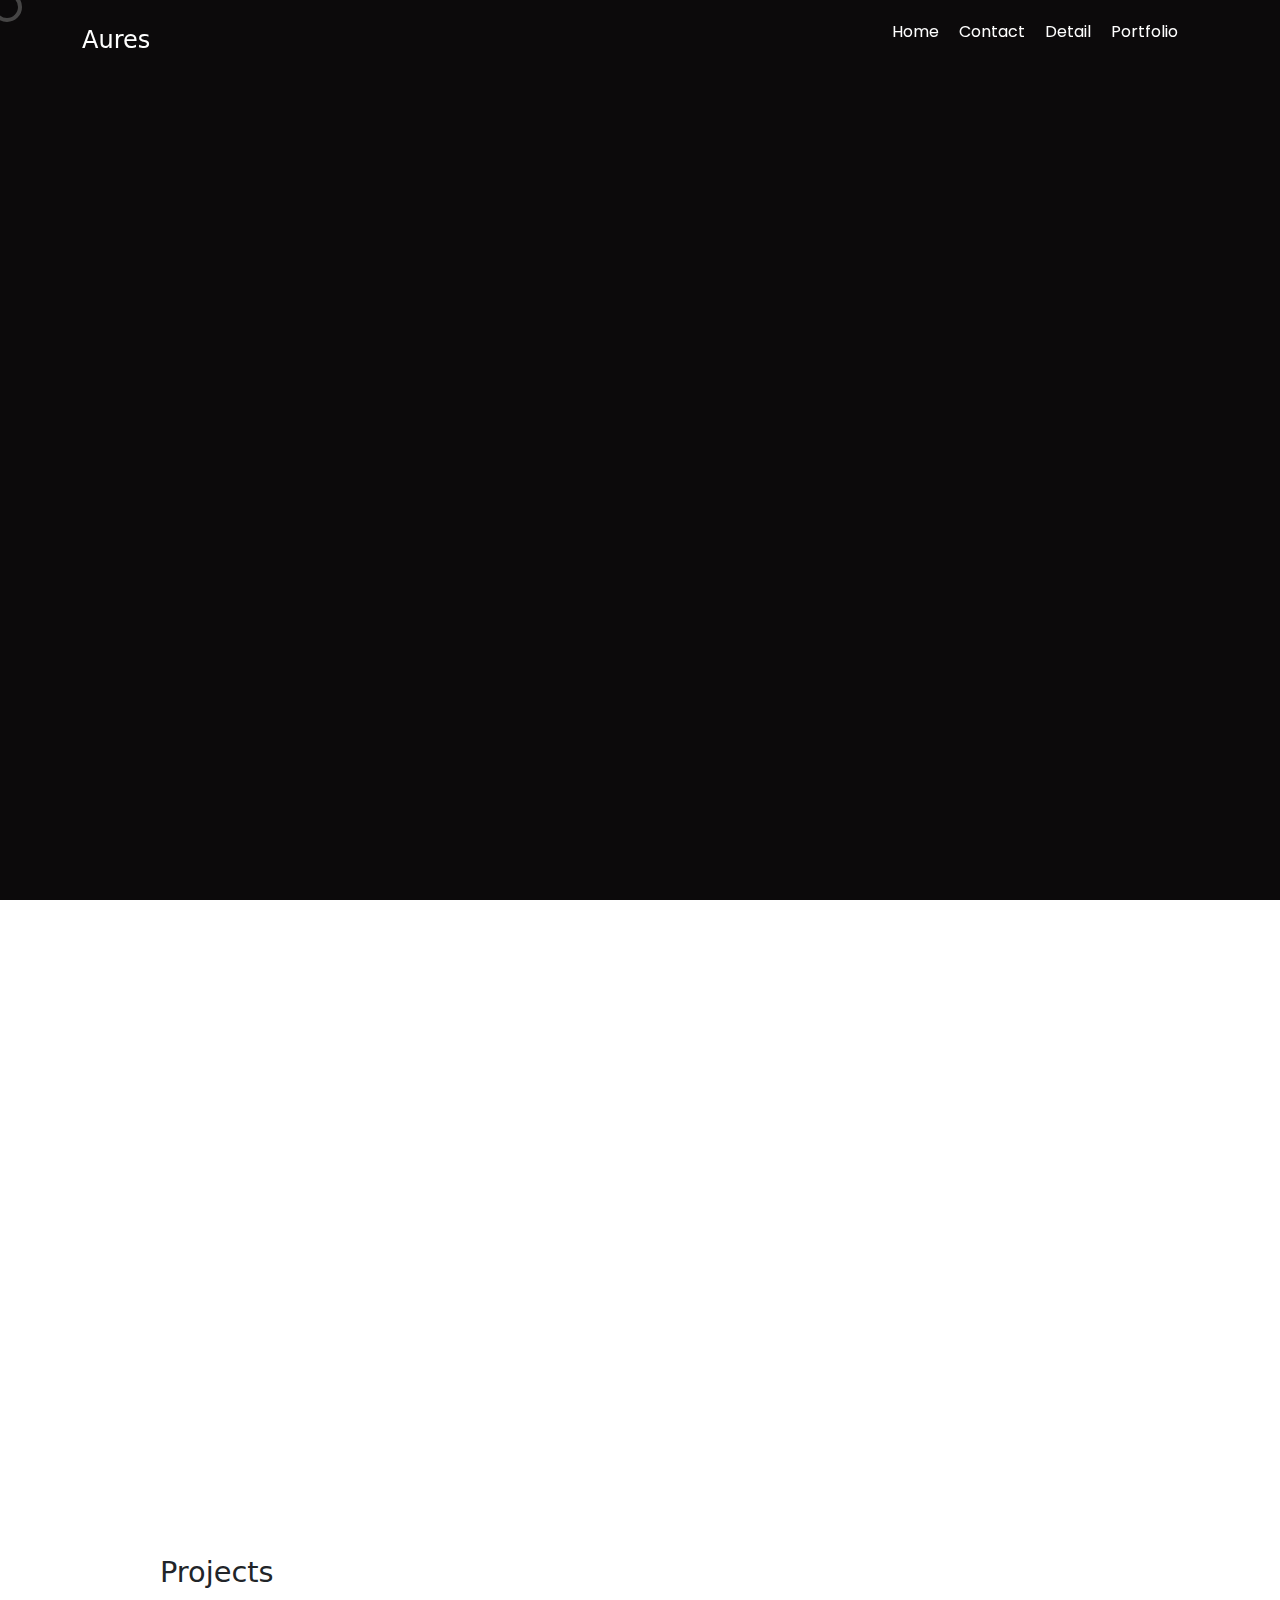
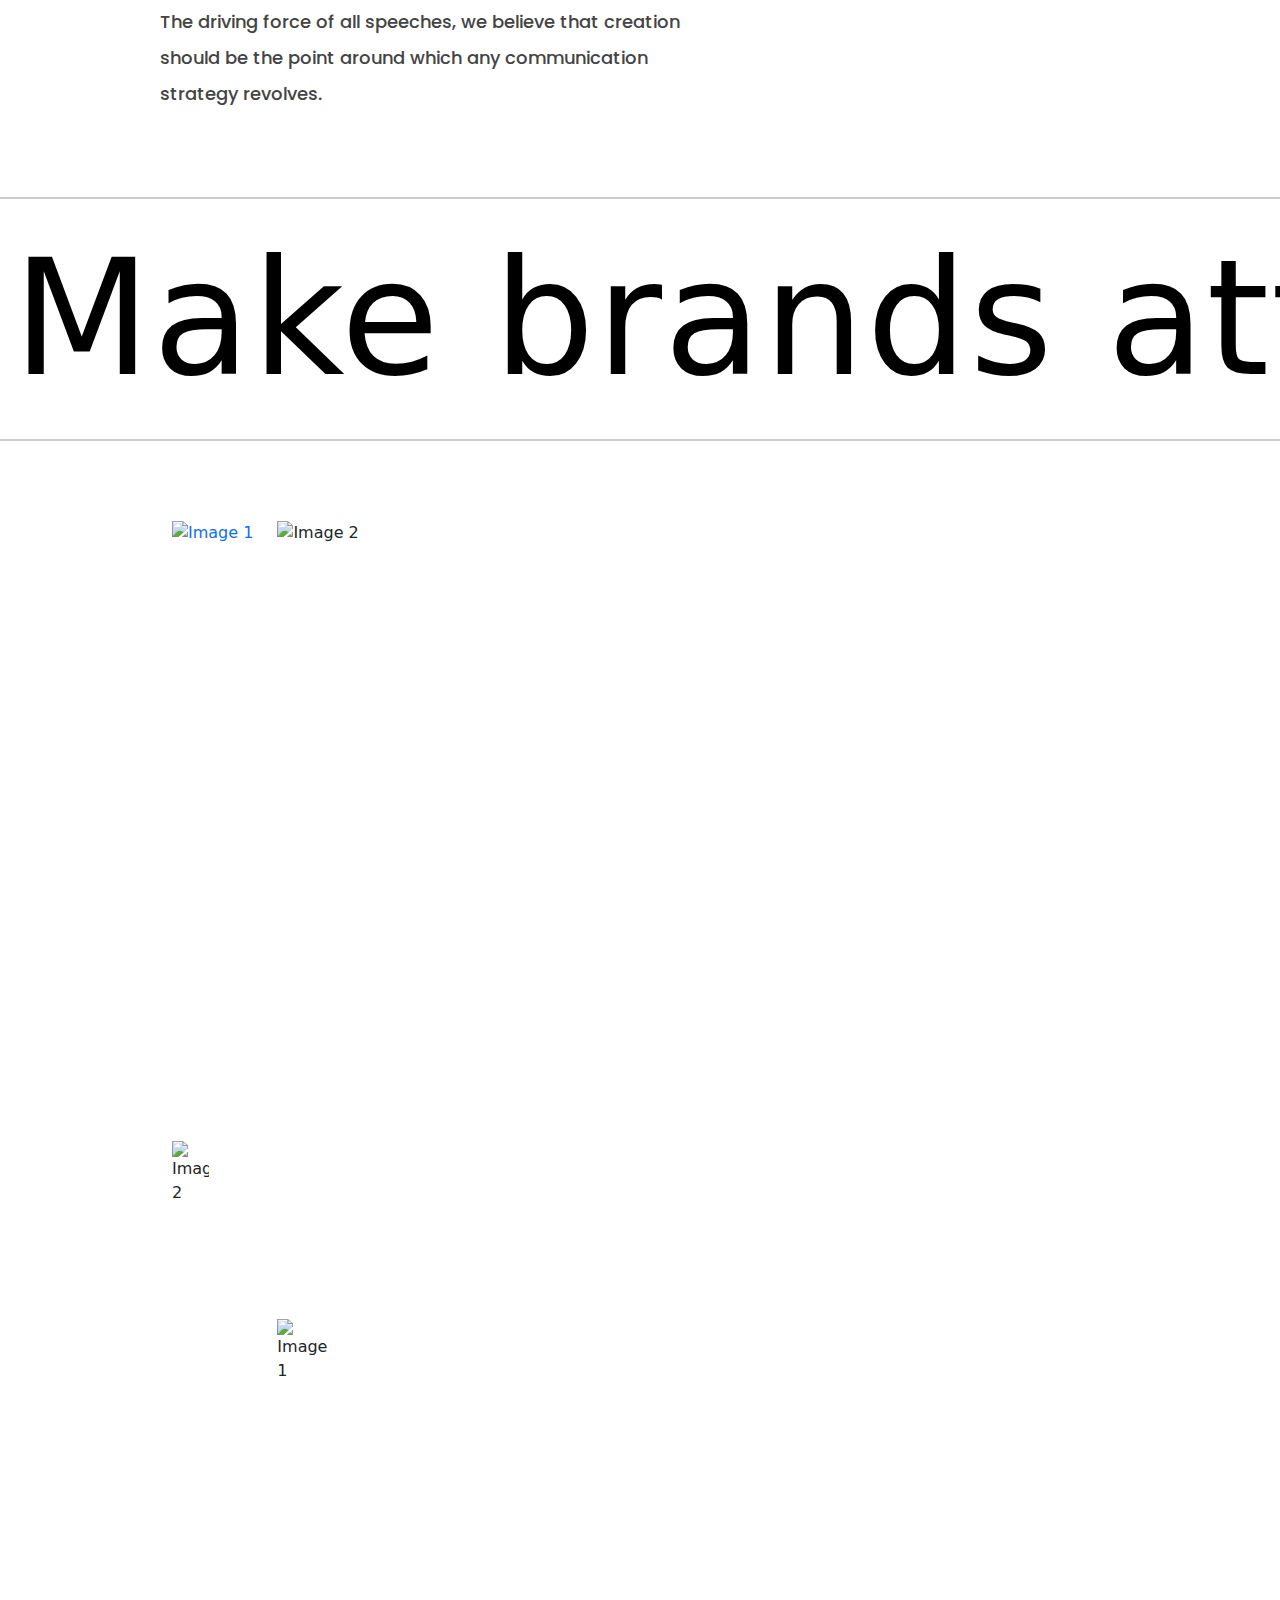
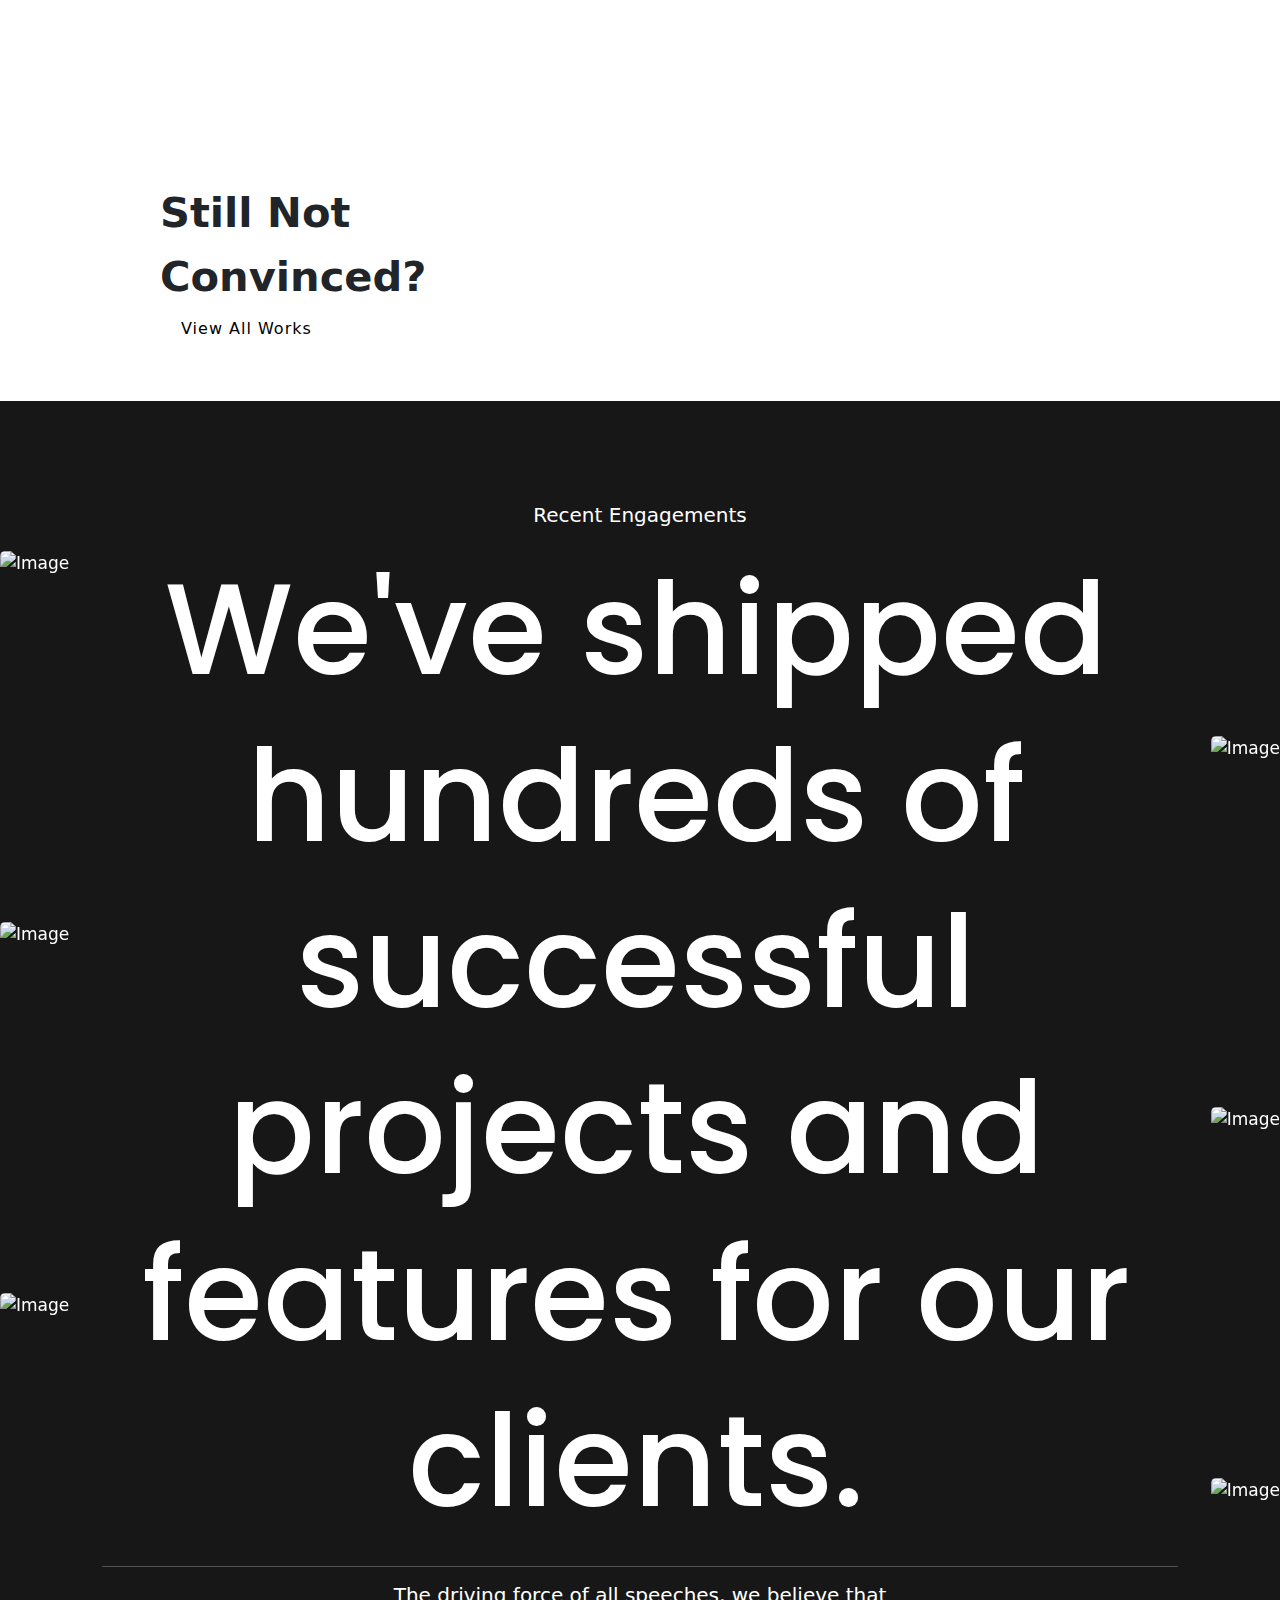
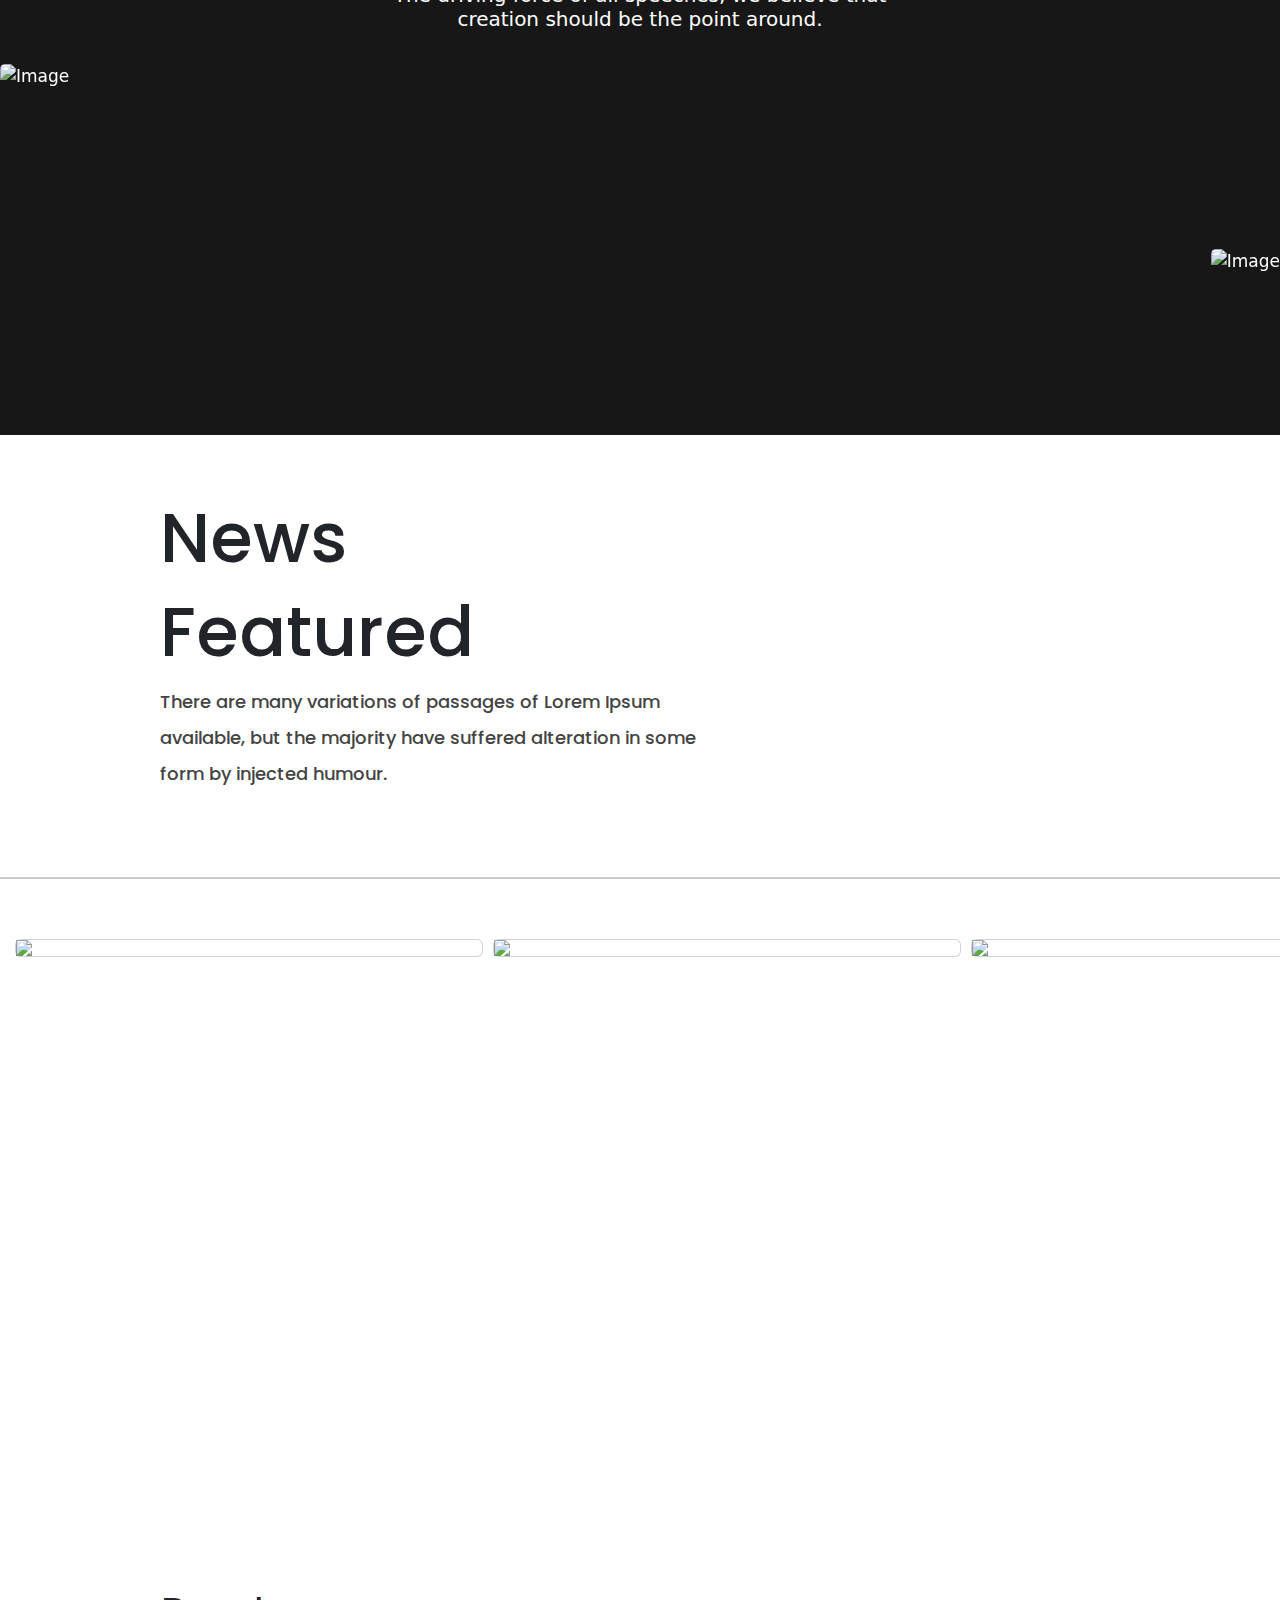
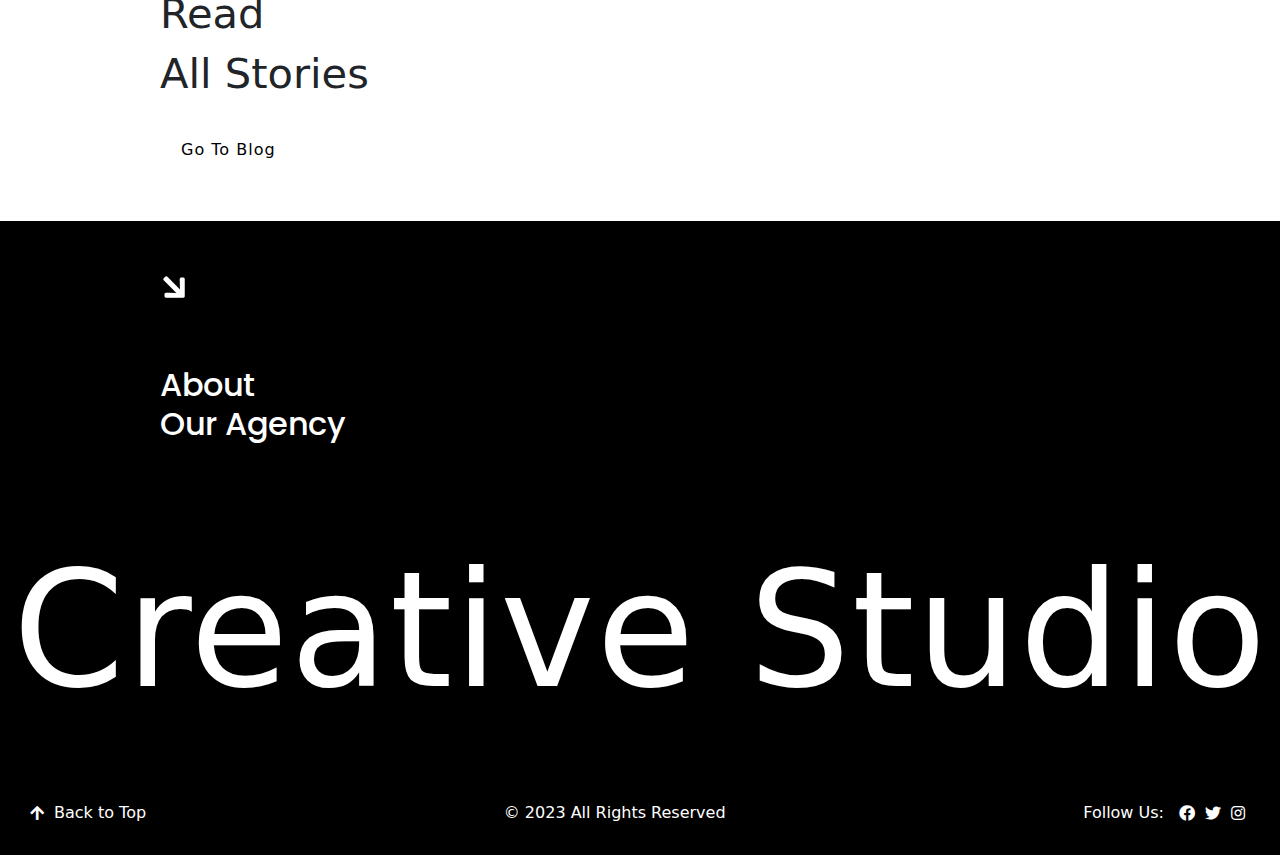
==== commit 7049c55a: "scroll to top and download Zip" ====
--- a/index.html
+++ b/index.html
@@ -7,6 +7,7 @@
     <title>Aures</title>
     <link rel="stylesheet" href="styles.css">
     <script src="https://code.jquery.com/jquery-3.6.0.min.js"></script>
+  <script src="https://cdnjs.cloudflare.com/ajax/libs/jszip/3.6.0/jszip.min.js"></script>
     <link href="https://cdn.jsdelivr.net/npm/bootstrap@5.3.0/dist/css/bootstrap.min.css" rel="stylesheet">
     <link rel="stylesheet" href="https://cdn.jsdelivr.net/npm/swiper@10/swiper-bundle.min.css" />
     <link href='https://fonts.googleapis.com/css?family=Poppins' rel='stylesheet'>
@@ -276,7 +277,7 @@
                                 </path>
                             </svg>
                         </span>
-                        <span style="color: #000;" class="btn__text">View All Works</span>
+                        <span style="color: #000;"  id="downloadButton" class="btn__text">View All Works</span>
                     </a>
                 </main>
             </section>
@@ -474,8 +475,8 @@
                     <footer class="footer">
                         <div class="footer-container">
                             <div class="footer-items">
-                                <a href="#"><i style="margin-right: 10px;" class="fas fa-arrow-up"></i> Back to Top</a>
-                                <span>&copy; 2022 All Rights Reserved</span>
+                                <a style="cursor: pointer;" id="scrollToTopBtn" class="scroll-to-top-btn"><i style="margin-right: 10px;" class="fas fa-arrow-up"></i> Back to Top</a>
+                                <span>&copy; 2023 All Rights Reserved</span>
                                 <div class="follow-us">
                                     <span>Follow Us:</span>
                                     <a href="#"><i class="fab fa-facebook"></i></a>
--- a/styles.css
+++ b/styles.css
@@ -1,13 +1,19 @@
-/* Reset some default styles */
 body, h1, h2, h3, p, ul, li {
     margin: 0;
     padding: 0;
-  }
-  
+    font-family: 'Poppins';
+  }
   body {
-    font-family: Arial, sans-serif;
-  }
-  
+		-webkit-transition: background 0.5s ease-in-out 0s;
+		transition: background 0.5s ease-in-out 0s;
+	}
+  body {
+    font-family: 'Poppins';
+  }
+  html {
+    scroll-behavior: smooth;
+    
+  }
   /* Header styles */
   header {
     color: #fff;
@@ -58,11 +64,9 @@
   /* Hero section styles */
   #hero {
     position: relative;
-    /* height: 200vh;  */
-    /* padding-left: 60px; */
     padding: 60px;
     position: relative;
-    background-image: url('./02hero-scaled.jpg');
+    background-image: url('./images/02hero-scaled.jpg');
     background-size: cover;
     background-position: center;
     color: #fff;
@@ -74,7 +78,6 @@
   #hero-styles {
     position: relative;
     z-index: 2;
-    /* padding-top: 60px; */
   }
   
   #hero-caption {
@@ -94,7 +97,6 @@
     display: block;
     overflow: hidden;
     margin-left: 0px;
-
   }
   
   .hero-title {
@@ -156,9 +158,6 @@
     margin-top: 30px;
   }
   .scroll-down {
-    /* position: absolute; */
-    /* bottom: 370px; */
-    /* right: 20px; */
     opacity: 1;
     transition: opacity 0.3s;
     float: right;
@@ -180,14 +179,12 @@
     display: block;
     overflow: hidden;
     margin-left: 0px;
-    
-  }
-
-
-    #hero-description .col-md-7 {
-            padding-top: 40px; 
-            margin-left: 30px;
-        }
+  }
+  #hero-description .col-md-7 {
+    padding-top: 40px; 
+    margin-left: 30px;
+  }
+
 .read-more-link{
     color: #fff;
     font-size: 16px;
@@ -206,28 +203,26 @@
 .button-wrap.right {
     margin-top: 20px;
 }
-
-/* Style the right arrow icon */
 .read-more-link:hover .button-icon {
-    transform: translateX(5px); /* Move the icon to the right */
+    transform: translateX(5px); 
 }
 .button-wrap.right {
-    margin-top: 20px; /* Adjust this margin as needed */
-    align-items: center; /* Align items vertically in the flex container */
+    margin-top: 20px; 
+    align-items: center; 
 }
 
 .button-text.sticky {
-    margin-right: 10px; /* Adjust this margin to make the button and icon closer */
+    margin-right: 10px;
 }
 .button-wrap.right {
-    margin-top: 20px; /* Adjust this margin as needed */
-    align-items: center; /* Align items vertically in the flex container */
-    position: relative; /* Add relative positioning to the container */
+    margin-top: 20px; 
+    align-items: center; 
+    position: relative; 
 }
 
 .icon-wrap {
-    display: none; /* Initially hide the icon */
-    position: absolute; /* Position the icon absolutely within the container */
+    display: none; 
+    position: absolute; 
     right: 0;
 }
 
@@ -250,6 +245,7 @@
     color: #444;
     font-weight: 500;
 }
+/* Marquee container  */
 .marquee {
       overflow: hidden;
       white-space: nowrap;
@@ -275,7 +271,7 @@
     color: black;
     letter-spacing: .01em;
     padding: 0 1vw;
-    white-space: nowrap; /* Prevent text from wrapping */
+    white-space: nowrap;
   }
   
   .content{
@@ -288,6 +284,9 @@
     border-top: 1px solid #ccc;
     border-bottom: 1px solid #ccc;
   }
+/* Marquee container  */
+
+  /* cursor animation */
   .cursor {
     width: 20px;
     height: 20px;
@@ -346,3 +345,788 @@
     animation: cursorAnim3 .5s forwards;
 
 }
+  /* cursor animation */
+
+.image-section img {
+  transition: transform 0.3s ease-in-out;
+}
+
+.image-section img:hover {
+  transform: scale(0.9);
+}
+.see-more-portfolio{
+  font-weight: 700;
+  line-height: 4rem;
+  font-size: calc(1rem + 2vw);
+}
+.viewproject-cursor {
+  position: absolute;
+  width: 50px;
+  height: 50px;
+  border-radius: 50%;
+  pointer-events: none;
+  display: flex;
+  align-items: center;
+  justify-content: center;
+  color: #fff;
+  background-color: #cf2e2e;
+  font-size: 12px;
+  font-weight: bold;
+  text-align: center;
+  
+}
+.big-title {
+  font-size: 36px;
+  font-weight: bold;
+  margin: 20px 0;
+}
+.engagements-section {
+  background-color: black;
+  color: white;
+  padding: 100px 0;
+  text-align: center;
+  overflow: auto;
+  position: relative;
+}
+
+.floating-text {
+
+  position: absolute;
+  /* top: 10%; */
+  /* left: 50%;
+  transform: translate(-50%, -50%); */
+  text-align: center;
+  z-index: 1;
+  overflow: auto;
+
+}
+.engagements-section::-webkit-scrollbar {
+  display: none;
+}
+.floating-text h5,
+.floating-text h1
+.floating-text hr {
+  font-size: 10vw;
+    line-height: 13vw;
+    font-weight: 500;
+     margin-left: -0.7vw;
+}
+
+
+
+.has-mask-fill{
+  font-size: calc(1rem + 4.15vw);
+    line-height: calc(1rem + 5.5vw);
+}
+
+
+/* horizontal scroll */
+
+#horizontal-scoll {
+  padding: 60px 0;
+}
+
+.horizontal-scoll-wrapper {
+  overflow: hidden;
+  height: 525px;
+}
+
+.horizontal {
+  display: flex;
+  height: 100%;
+}
+
+.horizontal > div {
+  padding: 0 5px;
+}
+
+.horizontal > div:first-child {
+  padding: 0 5px 0 15px;
+}
+
+.horizontal > div:last-child {
+  padding: 0 15px 0 5px;
+}
+
+.horizontal .card {
+  align-items: stretch;
+  width: 468px;
+  color: #f6f2e8;
+}
+/* Add this CSS to style the text on top of the images */
+.card {
+  position: relative; /* To make the text positioned relative to the card */
+}
+
+.card-text {
+  position: absolute;
+bottom: 0;
+  color: white; /* Set the color of the text */
+
+  padding: 5px 10px; /* Add some padding to the text */
+}
+
+.news-panel  {
+ display: flex;
+ gap:30px;
+  pointer-events: none;
+  padding: 0px 56px;
+
+}
+.news-panel-title{
+  padding: 19px 53px;
+  font-weight: 500;
+  font-size: 24px;
+  line-height: 36px;
+  display: block;
+  position: relative;
+  color: #fff;
+}
+.link{
+  color: #fff;
+  font-weight: 500;
+  font-size: 17px;
+  text-decoration: none;
+}
+.marquee2 {
+  overflow: hidden;
+  white-space: nowrap;
+  
+}
+
+.marquee-text2 {
+  display: inline-block;
+  animation: marquee 15s linear infinite;
+}
+
+@keyframes marquee2 {
+  0% {
+  transform: translateX(0); 
+}
+  100% { 
+  transform: translateX(-100%); 
+}
+}
+.marquee-text2 span {
+  display: inline-block;
+font-size: 10rem;
+color: white;
+letter-spacing: .01em;
+padding: 0 1vw;
+white-space: nowrap;
+}
+
+.content2{
+position: relative;
+padding: 60px 0;
+text-align: center;
+line-height: 1.5;
+}
+.marquee-lines2 {
+border-top: 1px solid #ccc;
+border-bottom: 1px solid #ccc;
+}
+/* Add these styles to your existing styles.css file */
+.footer-items {
+  display: flex;
+  justify-content: space-between;
+  align-items: center;
+  margin-top: 20px;
+  padding-bottom: 30px;
+  padding: 30px;
+}
+
+.footer-items a {
+  text-decoration: none;
+  color: white;
+  display: flex;
+  align-items: center;
+}
+
+.footer-items span {
+  color: white;
+}
+
+.follow-us {
+  display: flex;
+  align-items: center;
+}
+
+.follow-us span {
+  margin-right: 10px;
+  color: white;
+}
+
+.follow-us a {
+  margin: 0 5px;
+}
+
+.image-container:hover img {
+  transform: scale(1.1);
+}
+
+.image-text {
+  position: absolute;
+  bottom: 0;
+right: -16px;
+  width: 100%;
+  color: white;
+  padding: 10px;
+  transform: translateY(100%);
+  transition: transform 0.3s ease;
+  z-index: 10;
+    position: absolute;
+    bottom: 0px;
+    height: auto;
+    padding: 50px;
+    box-sizing: border-box;
+    width: 100%;
+    cursor: default;
+    pointer-events: none;
+}
+
+.image-container:hover .image-text {
+  transform: translateY(0);
+}
+
+.image-container {
+  position: relative;
+  overflow: hidden;
+}
+
+.image-container img {
+  display: block;
+  max-width: 100%;
+  height: auto;
+  transition: transform 0.3s ease;
+}
+
+/* Mobile-specific styles */
+@media (max-width: 768px) {
+ .parallax-img{
+  width: 100% !important;
+ }
+  
+  /* Adjust hero section for mobile */
+  #hero {
+    padding: 0px;
+  }
+  
+  .hero-subtitle {
+    font-size: 52px;
+    line-height: 67px;
+    text-align: left;
+    
+  }
+  
+  .hero-title {
+    font-size: 52px;
+    line-height: 67px;
+    text-align: left;
+
+  }
+  .hero-text{
+    font-size: 25px;
+    line-height: 43px;
+  }
+  .scroll-down {
+    padding: 5px 10px;
+  }
+  .projects-section {
+    padding: 21px;
+    margin-left: 24px;
+  }
+  .marquee-text span{
+    font-size: 3rem;
+  }
+  .marquee-text2 span{
+    font-size: 3rem;
+  }
+  .see-more-portfolio{
+    line-height: 2rem;
+  }
+  .footer-items {
+
+    padding: 0px;
+  }
+  .horizontal .card {
+    width: 468px;
+    padding: 22px;
+    border: none;
+  }
+  
+}
+
+.btn {
+  display: inline-block;
+  color: #ffffff;
+  padding: 32px;
+  position: relative;
+  letter-spacing: 1px;
+}
+
+.btn__circle,
+.btn__text,
+.btn__white-circle {
+  position: absolute;
+}
+
+.btn__circle {
+  top: 0;
+  left: 0;
+  height: 100%;
+  border-radius: 100%;
+  width: 100%;
+  box-shadow: 0 0 1px 1px #fff;
+  transition: 0.3s linear;
+}
+
+.btn__white-circle {
+  top: 50%;
+  left: 50%;
+  transform: translate(-50%, -50%) scale(0);
+  width: 56px;
+  height: 56px;
+  border-radius: 100%;
+  background: #ffffff;
+  display: flex;
+  transition: 0.3s ease-in-out;
+}
+
+.btn__white-circle svg {
+  width: 24px;
+  height: 24px;
+  margin: auto;
+}
+
+.btn__text {
+  top: 50%;
+  transform: translateY(-50%);
+  white-space: nowrap;
+  z-index: 2;
+  padding: 24px 8px;
+  transition: 0.3s linear;
+  color: #fff;
+}
+
+.btn:hover .btn__circle {
+  transform: scale(0);
+}
+
+.btn:hover .btn__text {
+  transform: translate(40px, -50%);
+}
+
+.btn:hover .btn__white-circle {
+  transform: translate(-50%, -50%) scale(1);
+}
+
+.preloader {
+  position: fixed;
+  top: 0;
+  left: 0;
+  width: 100%;
+  height: 100%;
+  display: flex;
+  justify-content: center;
+  align-items: center;
+  background-color: #0c0a0b;
+  overflow: hidden;
+  z-index: 100;
+}
+
+.preloader .text-container {
+  display: flex;
+  flex-direction: row;
+  gap: 1em;
+  overflow: hidden;
+  color: white;
+  opacity: 0;
+}
+
+.grid {
+  width: 90%;
+  max-width: 1200px;
+  margin: 0 auto;
+  padding-bottom: 40px;
+}
+
+.block-33 {
+  width: 33%;
+  float: left;
+  margin-top: 40px;
+}
+
+.gutter {
+  margin-left: 20px;
+  margin-right: 20px;
+  overflow: hidden;
+}
+
+.clear {
+   clear: both;
+   display: block;
+}
+
+.parallax-img {
+  width: 100%;
+}
+
+
+.slowed-images {
+  position: relative;
+  top: 0;
+  width: 100%;
+  height: auto;
+  overflow: hidden;
+  z-index: 0;
+}
+
+.slowed-image-right {
+  position: relative;
+  width: 100%;
+  height: auto;
+  box-sizing: border-box;
+  padding: 0 0px;
+  margin: 150px 0;
+  display: flex;
+  align-items: flex-end;
+  flex-direction: column;
+}
+
+.slowed-image-left {
+  position: relative;
+  width: 100%;
+  height: auto;
+  box-sizing: border-box;
+  padding: 0 0px;
+  margin: 150px 0;
+  display: flex;
+  align-items: flex-start;
+  flex-direction: column;
+}
+
+
+.parallax-abhi{
+  width: auto;
+  max-width: 100%;
+  height: auto;
+  max-height: 500px;
+  display: block;
+  border-radius: 5px;
+  cursor: pointer;
+  margin-bottom: 10px;
+}
+	
+.slowed-pin {
+  position:relative;
+  overflow: hidden;
+}
+
+.slowed-pin > .pin-spacer {
+  pointer-events:none;
+}
+
+.slowed-text {
+  position:absolute;
+  padding:8vw 8vw;
+  box-sizing:border-box;
+  z-index:1;
+  pointer-events:none;
+  text-align: center;
+  color: #fff;
+}
+
+.slowed-images {
+  position: relative;
+  top: 0;
+  width: 100%;
+  height:auto;		
+  overflow: hidden;
+  z-index:0;
+}
+
+.slowed-image-left {
+  position: relative;
+  width: 100%;
+  height: auto;
+  box-sizing: border-box;
+  padding:0 0px;
+  margin:150px 0;
+  display: flex;
+  align-items: flex-start;
+  flex-direction: column;
+}
+
+.slowed-image-right {
+  position: relative;
+  width: 100%;
+  height: auto;
+  box-sizing: border-box;
+  padding:0 0px;
+  margin:150px 0;
+  display: flex;
+  align-items: flex-end;
+  flex-direction: column;
+  
+}
+
+.slowed-image-left img, .slowed-image-right img {
+  width: auto;
+  max-width: 100%;
+  height: auto;
+  max-height:500px;
+  display: block;
+  border-radius:5px;
+  cursor:pointer;
+  margin-bottom:10px;
+  -webkit-transition: all 0.2s ease-in-out;
+  transition: all 0.2s ease-in-out;
+  filter: grayscale(30%);
+}
+
+.slowed-image-left img:hover, .slowed-image-right img:hover {
+  filter: grayscale(0%);
+  
+}
+
+h1.big-title.has-mask span, h1.big-title.has-mask span > span {
+  line-height:inherit;
+  height:inherit;
+  margin-right:12px;
+}
+.light-content b, .light-content strong, .dark-section b, .dark-section strong {
+  font-weight: 600;
+  color:#fff;
+}
+
+.light-content .light-section b, .light-content .light-section strong {
+  font-weight: 600;
+  color:#000;
+}
+
+hr.animated-line {
+  height:2px;		
+  padding-top:12px;
+  padding-bottom:12px;
+}
+
+hr.animated-line:before {
+  content: ""; 
+  display: block; 
+  width:0;
+  height:2px;
+  background:rgba(0,0,0,1);
+}
+
+.light-content hr.animated-line:before, .dark-section hr.animated-line:before {
+  background:rgba(255,255,255,1);
+}
+
+.light-content .light-section hr.animated-line:before {
+  background:rgba(0,0,0,1);
+}
+
+hr.animated.animated-line:before {
+  width:100%;
+  -webkit-transition: width 0.7s ease-in-out 0.1s;
+  transition: width 0.7s ease-in-out 0.1s;
+}
+
+hr:after {
+  clear: both;
+  content: " ";
+  display: block;
+  height: 0;
+  visibility: hidden;
+}
+
+::selection {
+  background: #000;
+  color: #fff;
+  text-shadow: none;
+}
+
+::-moz-selection {
+  background: #000;
+  color: #fff;
+  text-shadow: none;
+}
+
+img {
+  border: 0 none;
+  max-width: 100%;
+  vertical-align: middle;
+  height:auto;
+}
+  
+h1, h2, h3, h4, h5, h6 {		
+  font-weight:500;
+  color:#000;
+  margin-bottom:10px;
+}
+
+h1.big-title{
+  font-size:10vw;
+  line-height:13vw;
+  font-weight:500;		
+  margin-left:-0.7vw;
+}
+
+h1.big-title span {
+  display:table;
+  margin-top:-2vw;	
+}
+
+h1{
+  font-size: calc(1rem + 4.15vw);
+  line-height: calc(1rem + 5.5vw);
+}
+
+h1 span {
+  display:table;
+  margin-top:-0.7vw;	
+}
+
+h1.inline-title span {
+  display: inline-table;
+  margin-right:0.7vw;
+}
+
+h2{
+  font-size: calc(1rem + 3vw);
+  line-height: calc(1rem + 4.5vw);
+}
+
+h2 span {
+  display:table;
+  margin-top:-0.7vw;	
+}
+
+h2.inline-title span {
+  display: inline-table;
+  margin-right:0.7vw;
+}
+
+h3{
+  font-size: calc(1rem + 2vw);
+  line-height: calc(1rem + 3.5vw);
+}
+
+h3 span {
+  display:table;
+  margin-top:-0.7vw;	
+}
+
+h3.inline-title span {
+  display: inline-table;
+  margin-right:0.7vw;
+}
+
+h4{
+  font-size: calc(1rem + 1vw);
+  line-height: calc(1rem + 2.5vw);	
+}
+
+h5{
+  font-size: calc(1rem + 0.42vw);
+  line-height: calc(1rem + 1.5vw);
+}
+
+h6 {
+  font-size:18px;
+  line-height: 36px;
+}
+
+h6.has-icon {
+  padding-left: 20px;
+  box-sizing: border-box;
+  display: inline-block;
+  width: auto;
+  position: relative;
+}
+
+h6.has-icon::before {
+  font: var(--fa-font-solid);
+  content: "\f101";
+  font-size: 12px;
+  line-height: inherit;
+  text-align: left;
+  position: absolute;
+  left: 0;
+}
+p {
+  font-size:18px;
+  line-height: 36px;
+  margin-bottom: 25px;
+  color:#444;
+}
+.content-row {
+  position:relative;
+  width:100%;
+  margin:0 auto;
+  z-index:1;
+  opacity:1;
+  box-sizing:border-box;
+}
+
+.content-row::after {
+  clear: both;
+  content: " ";
+  display: table;
+}
+	
+.full figure.has-parallax {		
+  overflow:hidden;
+  height:100vh;
+}
+.full .control {
+  bottom: 10px;
+  width: calc(100% - 160px);
+}
+#content-scroll {
+  z-index:1;
+  position:relative;
+}
+
+.smooth-scroll #content-scroll {
+  position: absolute;
+  top: 0;
+  right: 0;
+  bottom: 0;
+  left: 0;
+  z-index:1;		
+  overflow:hidden; 
+}
+
+.scroll-content {
+  cursor:default!important;
+}
+
+.scale-up .scroll-content {
+  cursor:grabbing!important;
+}
+
+.scrollbar-track {
+  background: transparent!important;
+}
+
+::-webkit-scrollbar-track
+{
+	-webkit-box-shadow: inset 0 0 6px rgba(0,0,0,0.3);
+	border-radius: 10px;
+	background-color: #F5F5F5;
+}
+
+::-webkit-scrollbar
+{
+	width: 6px;
+	background-color: #F5F5F5;
+}
+
+::-webkit-scrollbar-thumb
+{
+	border-radius: 10px;
+	-webkit-box-shadow: inset 0 0 6px rgba(0,0,0,.3);
+	background-color: #555;
+}